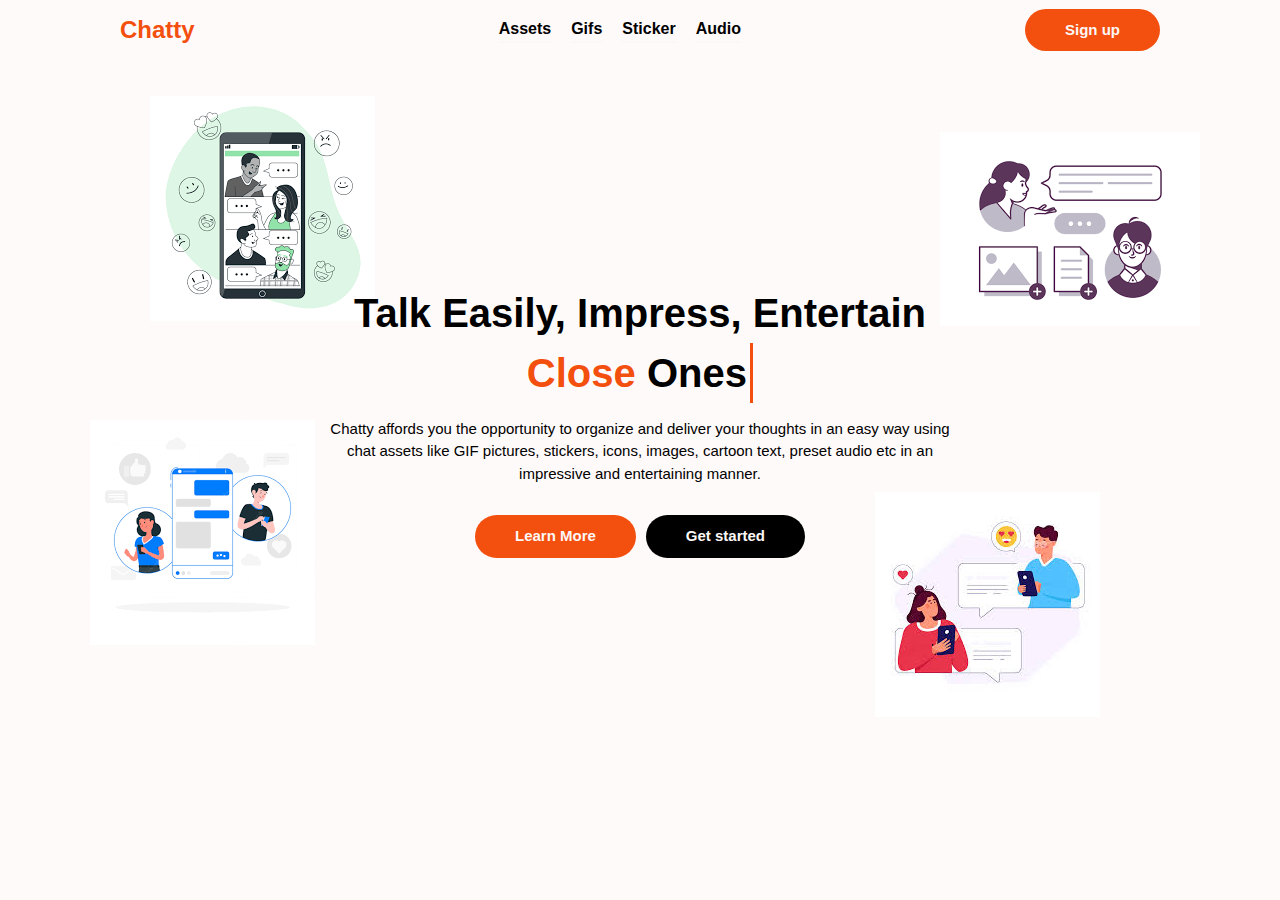
==== index.html @ e0f81bfd "Finished implementing the typing animation and text change animation" ====
<!DOCTYPE html>
<html lang="en">
<head>
    <meta charset="UTF-8">
    <meta http-equiv="X-UA-Compatible" content="IE=edge">
    <meta name="viewport" content="width=device-width, initial-scale=1.0">

    <meta name="author" content="Chatty Developers">
		 <meta name="keyword" content="A sticker hub to get your favourite stickers, gifs, reels, vidoes, audios and anything trending"/>
		 <meta name="keyword" content="Chatty, a sticker hub, chatty, biggest stickerhub, next big thing"/>
    <title>Chatty</title>
    <!-- <link rel="stylesheet" href="lib/bootstrap.css"/> -->
    <link rel="stylesheet" href="lib/msgConfig.css"/>
    <link rel="stylesheet" href="includes/styles/customStyle.css"/>
    <!-- <script src="lib/bootstrap.js"></script> -->
    <script src="lib/sweetAlert2.js"></script>
</head>
<body>
    <!-- Preloader for the loading page -->
    <!-- <div id="preloader">
      <div class="waviy">
        <span style="--i:1">C</span>
        <span style="--i:2">h</span>
        <span style="--i:3">a</span>
        <span style="--i:4">t</span>
        <span style="--i:5">t</span>
        <span style="--i:6">y</span>
        <span style="--i:7">.</span>
        <span style="--i:8">.</span>
        <span style="--i:9">.</span>
     </div>
    </div> -->
  <!-- End of Preloader -->
    <nav class="navbar">
      <div class="container">
        <div class="logo">Chatty</div>
        <ul class="nav">
          <li><a href="#">Assets</a></li>
          <li><a href="#">Gifs</a></li>
          <li><a href="#">Sticker</a></li>
          <li><a href="#">Audio</a></li>
        </ul>
          <div class="btn">Sign up</div>
      </div>      
    </nav>

    <header class="homepage">
      <div class="absolute-img">
        <img src="assets/chat illustration.png" class="drop-anim">
        <img src="assets/chat illustration2.png" class="smooth-zigzag-anim-2">
        <img src="assets/chat illustration3.png" class="smooth-zigzag-anim-3">
        <img src="assets/chat illustration4.png" class="smooth-zigzag-anim-1">
      </div>
      <div class="container">
        <div class="intro">
          <h1 id="introHeader">Talk Easily, Impress, Entertain <span class="emphasis"></span><span class="typed-text"></span> Ones</span><span class="cursor">&nbsp;</span></h1>
          <p id="introText">Chatty affords you the opportunity to organize and deliver your thoughts in an easy way using chat assets
            like GIF pictures, stickers, icons, images, cartoon text, preset audio etc in an impressive and entertaining manner.
          </p>
          <div class="btn-container">
            <div class="btn">Learn More</div>
            <div class="btn">Get started</div>
          </div>
        </div>     
      </div>
    </header>
    <script src="lib/typing.js"></script>
</body>
</html>
---- includes/styles/customStyle.css ----
/* define the styles for Chatty */
@font-face {
    font-family: Poppins;
    src: url(../../fonts/poppins.ttf);
}

@font-face {
    font-family: Roboto;
    src: url(../../fonts/roboto.ttf);
}

/* font family for bold text */
@font-face {
    font-family: Poppins;
    src: url(../../fonts/poppins_bold.ttf);
    font-weight:bold;
}


:root {
    --brand-color-orange:rgb(243, 79, 14);
    --brand-color-orange-light:rgb(248, 145, 110);
    --brand-color-white:rgb(252, 247, 247);
    --brand-color-black:rgb(0, 0, 0);
    --bg-color: rgb(255, 250, 250);
    --trans: 300ms ease-in-out;
}

* {
    /* font-family: roboto, sans-serif; */
    margin: 0;
    padding: 0;
    box-sizing: border-box;
    line-height: 1.5;
}

body {
    color: #000000;
    background: var(--bg-color);
    font-size: 16px;
    font-family: poppins, sans-serif;
}

main {
    width: 100%;
    height: 100vh;
    background: white;
}

.navbar {
    /* background: var(--brand-color-orange);
    color: var(--brand-color-white); */
    height: 60px;
}

.navbar .container {
    display: flex;
    justify-content: space-between;
    align-items: center;
    height: 100%;
}

.navbar .logo {
    font-size: x-large;
    font-weight: bold;
    transition: var(--trans);
    cursor: pointer;
    color: var(--brand-color-orange);
}

.navbar .logo:hover {
    transform: rotateX(360deg);
}

.navbar a {
    font-weight: bold;
    font-size: 16px;
    transition: var(--trans);
}

.navbar a:hover {
    color: var(--brand-color-orange);
    font-size: 17px;
}

.navbar ul {
    display: flex;
}

.navbar ul li {
    margin-left: 20px;
    transition: var(--trans);
    border-bottom: 2px solid var(--brand-color-white);
}

.navbar ul li:hover {
    border-bottom: 2px solid var(--brand-color-orange);
}

.btn-container .btn:nth-child(2) {
    margin-left: 10px;
}

.homepage {
    position: relative;
}

.homepage .absolute-img img{
    position: absolute;
    z-index: -1;
    cursor: pointer;
}

.homepage .absolute-img img:nth-child(1) {
    top: 50%;
    left: 90px;
}

.homepage .absolute-img img:nth-child(2) {
    top: 60%;
    right: 180px;
}

.homepage .absolute-img img:nth-child(3) {
    top: 5%;
    left: 150px;
}

.homepage .absolute-img img:nth-child(4) {
    top: 10%;
    right: 80px;
}

.homepage .container {
    display: flex;
    justify-content: center;
    align-items: center;
    width: 100%;
    height: 80vh;
    text-align: center;
}

.homepage .container .intro {
    max-width: 650px;
}

.homepage .container .intro h1 {
    /* display: flex; */
    /* flex-direction: row-reverse; */
    font-size: 40px;
    font-weight: bold;
    /* font-family: roboto; */
    transition: var(--trans);
    position: relative;
    animation-name: heading;
    animation-duration: 4s;
    animation-iteration-count: infinite;
    animation-timing-function: ease-in-out;
}

@keyframes heading {
    0% { transform: translateY(0px)}
    20% { transform: translateY(-10px)}
    40% { transform: translateY(-20px)}
    60% { transform: translateY(-30px)}
    80% { transform: translateY(-20px)}
    80% { transform: translateY(-10px)}
    100% { transform: translateY(0px)}
}

.homepage .container .intro h1 .emphasis {
    color: var(--brand-color-orange);
}

.homepage .container .intro h1 .cursor {
    display: inline-block;
    width: 3px;
    margin-left: 0.2rem;
    background: var(--brand-color-orange);
    animation: blink 1s infinite;
}

/* .homepage .container .intro h1 .cursor.typing {
    animation: none;
} */

/* Implement the blink effect of the cursor */

@keyframes blink {
    0% { background: var(--brand-color-orange);}
    49% { background: var(--brand-color-orange);}
    50% { background: transparent;}
    99% { background: transparent;}
    100% { background: var(--brand-color-orange);}
}

.homepage .container div.intro p {
    font-size: 15px;
    position: relative;
    transition: var(--trans);
    animation-name: content;
    animation-duration: 3s;
    animation-timing-function: ease-in-out;
    animation-fill-mode: forwards;
}

.homepage .container div.intro .btn-container {
    margin-top: 30px;
    display: flex;
    justify-content: center;
}

.homepage .container div.intro .btn-container .btn:nth-child(2) {
    background: var(--brand-color-black);
}

.homepage .container div.intro .btn-container .btn:nth-child(2):hover {
    background: var(--brand-color-orange);
}


/* utility class from the root colors */
/* cs-> custom */
.bg-cs-orange{
    background:var(--brand-color-orange);
}

.bg-cs-orange-light{
    background:var(--brand-color-orange-light);
}
.bg-cs-white{
    background:var(--brand-color-white);
}

.text-cs-orange{
    color:var(--brand-color-orange);
}
.text-orange{
    color:var(--brand-color-orange);
}
.text-cs-white{
    color:var(--brand-color-white);
}


/* hero logo styling */

.hero-logo-1{
    transform: scale(0.9);
}


/* custom styles for the navbar */
.fixed-navbar{
    position: fixed;
}


/* dropdown items styling */

.dropdown-item:hover{
    background:var(--brand-color-orange);
    color:white;
}

/* get started button styling */
.get-started{
    transition:.4s;
}
.get-started:hover{
    background:var(--brand-color-orange);
    color:var(--brand-color-white);
}

.btn {
    padding: 10px 40px;
    list-style: none;
    cursor: pointer;
    border-radius: 40px;
    font-size: 15px;
    font-weight: 600;
    background: var(--brand-color-orange);
    color: var(--brand-color-white);
    transition: var(--trans);
}

.btn:hover {
    background: var(--brand-color-black);
}

img {
    max-width: 100%;
}

h1, h2 {
    margin-bottom: 15px;
}

.container {
    max-width: 1100px;
    margin: 0 auto;
    padding: 0 30px;
}

a {
    text-decoration: none;
    color: inherit;
}

li {
    list-style: none;
}

/* Editable */
.waviy {
    position: relative;
    -webkit-box-reflect: below -20px linear-gradient(transparent, rgba(0, 0, 0, 0.2)); 
}
  
.waviy span {
    position: relative;
    display: inline-block;
    font-size: 40px;
    /* text-transform: uppercase; */
    animation: waviy 1s infinite;
    animation-delay: calc(.1s * var(--i));
    font-weight: bold;
}
  
  @keyframes waviy {
    0%, 40%, 100% {
      transform: translateY(0); }
    20% {
      transform: translateY(-20px); } }
  
  #preloader {
    position: fixed;
    width: 100%;
    height: 100%;
    z-index: 99999;
    left: 0;
    display: flex;
    align-items: center;
    justify-content: center;
    top: 0;
    background-color: #fff; 
  }
  .waviy span{
      color: rgb(242 16 102);
      color: rgb(243, 79, 14);
  }
  
  /* Styles to customise nav bar*/
  ::-webkit-scrollbar {
      width: 8px;
      border-radius: 10px;
  }
  ::-webkit-scrollbar-track {
      background:none !important;
  }
  ::-webkit-scrollbar-thumb {
      background: #fd4520;
      border-radius: 10px;
  }
  
  ::-webkit-scrollbar-thumb:hover {
      background: rgb(50, 80, 255);
  }
  
  ::-webkit-scrollbar-thumb:hover {
      background:rgba(255, 51, 51, 0.925)
  }
  
  a {
      text-decoration: none;
      font-size: 20px;
  }

  /* Preset Animations for motion in the page */

  /* This module allows you to integrate animations by just adding an helper class to the html element */
  /* The required classes are listed below */
  /* .drop-anim, .smooth-zigzag-anim-1, .smooth-zigzag-anim-2, .smooth-zigzag-anim-3 .pulse-anim */

  .drop-anim {
     animation: drop 8.5s infinite;
  }

@keyframes drop {
  0%,
  20%,
  50%,
  80%,
  100% { transform: translateY(0); }
  40%  { transform: translateY(-30px); }
  60%  { transform: translateY(-15px); }
}

.smooth-zigzag-anim-1 {
    animation: smooth-zigzag-1 8s linear infinite;
}

@keyframes smooth-zigzag-1 {
  0%,
  100% { transform: translate(0); }
  25%  { transform: translate(10px, 10px); }
  50%  { transform: translate( 5px,  5px); }
  75%  { transform: translate(10px, -5px); }
}

.smooth-zigzag-anim-2 {
    animation: smooth-zigzag-2 9s linear infinite;
}

@keyframes smooth-zigzag-2 {
  0%,
  100% { transform: translate(0); }
  25%  { transform: translate(-10px, -10px); }
  50%  { transform: translate( -5px,  -5px); }
  75%  { transform: translate(-10px,   5px); }
}

.smooth-zigzag-anim-3 {
    animation: smooth-zigzag-3 7s linear infinite;
}

@keyframes smooth-zigzag-3 {
  0%,
  100% { transform: translate(0); }
  25%  { transform: translate( -7px,  -7px); }
  50%  { transform: translate(-14px, -14px); }
  75%  { transform: translate( -7px,  -7px); }
}

.pulse-anim {
    animation: pulse 3s linear infinite;
}

@keyframes pulse {
  0%,
  70%  { box-shadow: 0 0 0 0 hsla(0, 0%, 100%, 1); }
  100% { box-shadow: 0 0 0 15px transparent; }
}
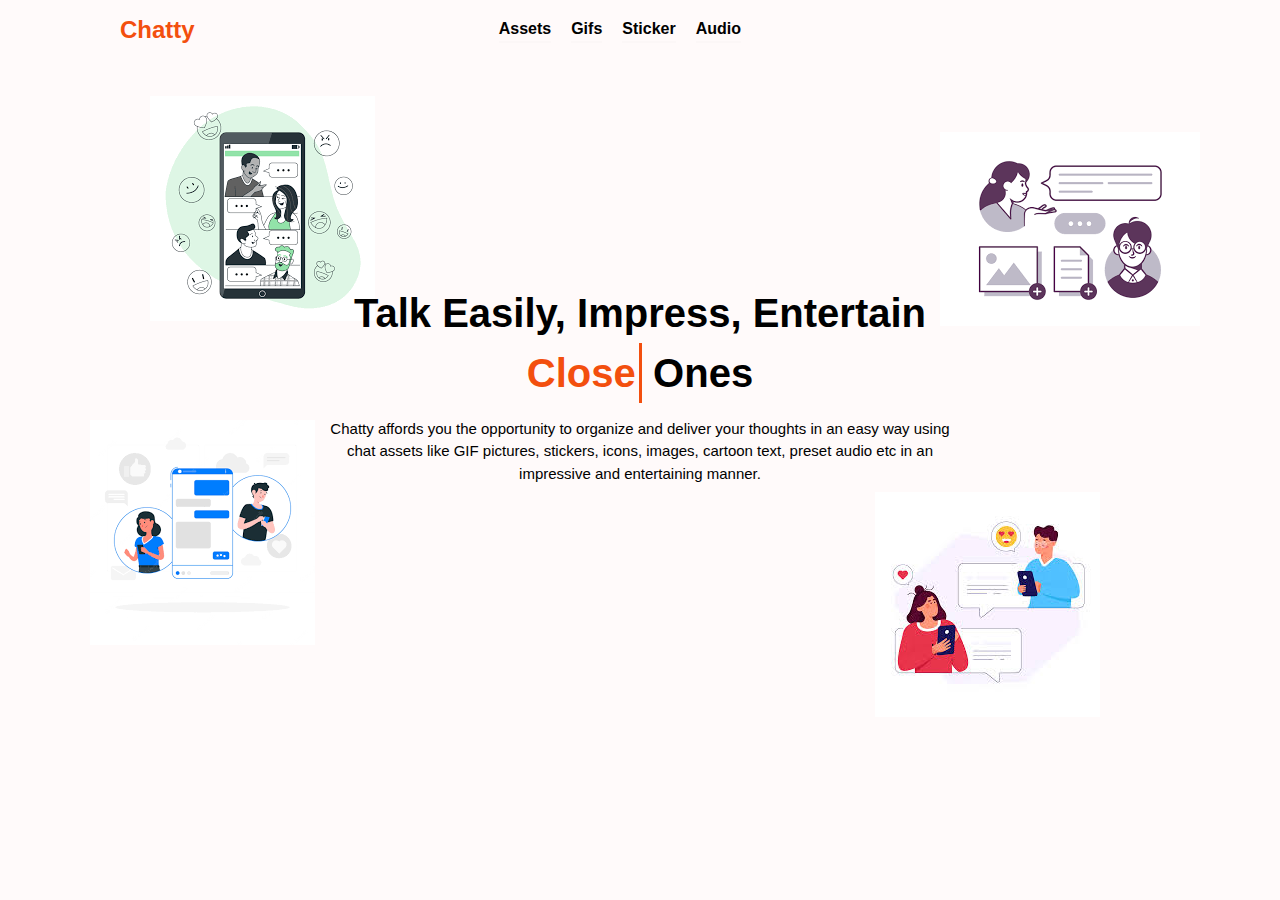
==== commit 0c7aa41c: "Implemented the typing animation" ====
--- a/index.html
+++ b/index.html
@@ -53,7 +53,7 @@
       </div>
       <div class="container">
         <div class="intro">
-          <h1 id="introHeader">Talk Easily, Impress, Entertain <span class="emphasis"></span><span class="typed-text"></span> Ones</span><span class="cursor">&nbsp;</span></h1>
+          <h1 id="introHeader">Talk Easily, Impress, Entertain <span class="emphasis"></span></span><span class="cursor">&nbsp;</span> Ones</h1>
           <p id="introText">Chatty affords you the opportunity to organize and deliver your thoughts in an easy way using chat assets
             like GIF pictures, stickers, icons, images, cartoon text, preset audio etc in an impressive and entertaining manner.
           </p>
--- a/includes/styles/customStyle.css
+++ b/includes/styles/customStyle.css
@@ -146,11 +146,8 @@
 }
 
 .homepage .container .intro h1 {
-    /* display: flex; */
-    /* flex-direction: row-reverse; */
     font-size: 40px;
     font-weight: bold;
-    /* font-family: roboto; */
     transition: var(--trans);
     position: relative;
     animation-name: heading;
@@ -203,6 +200,11 @@
     animation-duration: 3s;
     animation-timing-function: ease-in-out;
     animation-fill-mode: forwards;
+}
+
+@keyframes content {
+    0% {left : -1000px}
+    100% {left : 0px}
 }
 
 .homepage .container div.intro .btn-container {
@@ -283,6 +285,16 @@
     background: var(--brand-color-orange);
     color: var(--brand-color-white);
     transition: var(--trans);
+    opacity: 0;
+    animation-name: btn;
+    animation-duration: 3s;
+    animation-delay: 5s;
+    animation-fill-mode: forwards;
+}
+
+@keyframes btn {
+    0% { opacity: 0}
+    100% { opacity: 1}
 }
 
 .btn:hover {
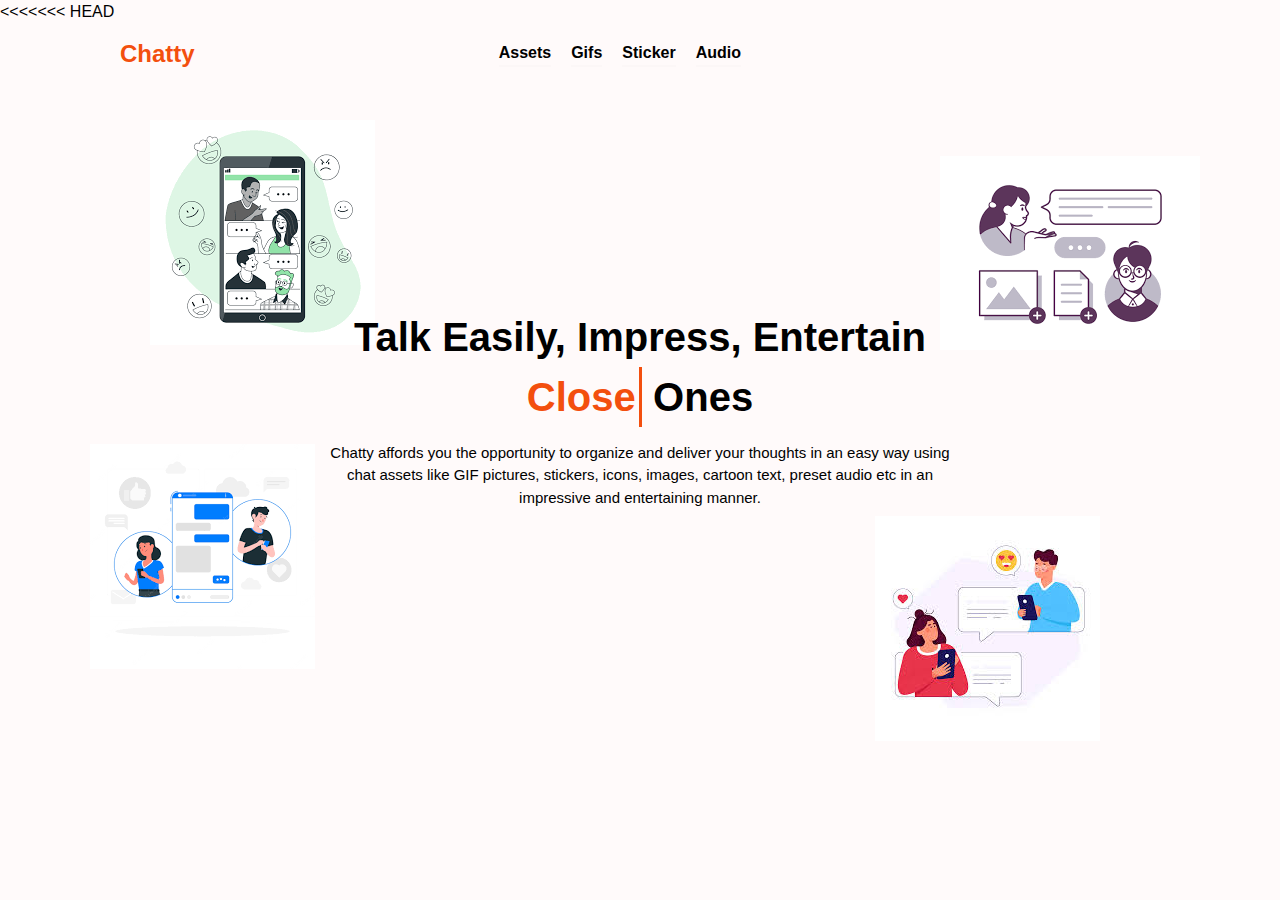
==== commit b368d6ce: "Implemented the typing animation" ====
--- a/index.html
+++ b/index.html
@@ -16,6 +16,7 @@
     <script src="lib/sweetAlert2.js"></script>
 </head>
 <body>
+<<<<<<< HEAD
     <!-- Preloader for the loading page -->
     <!-- <div id="preloader">
       <div class="waviy">
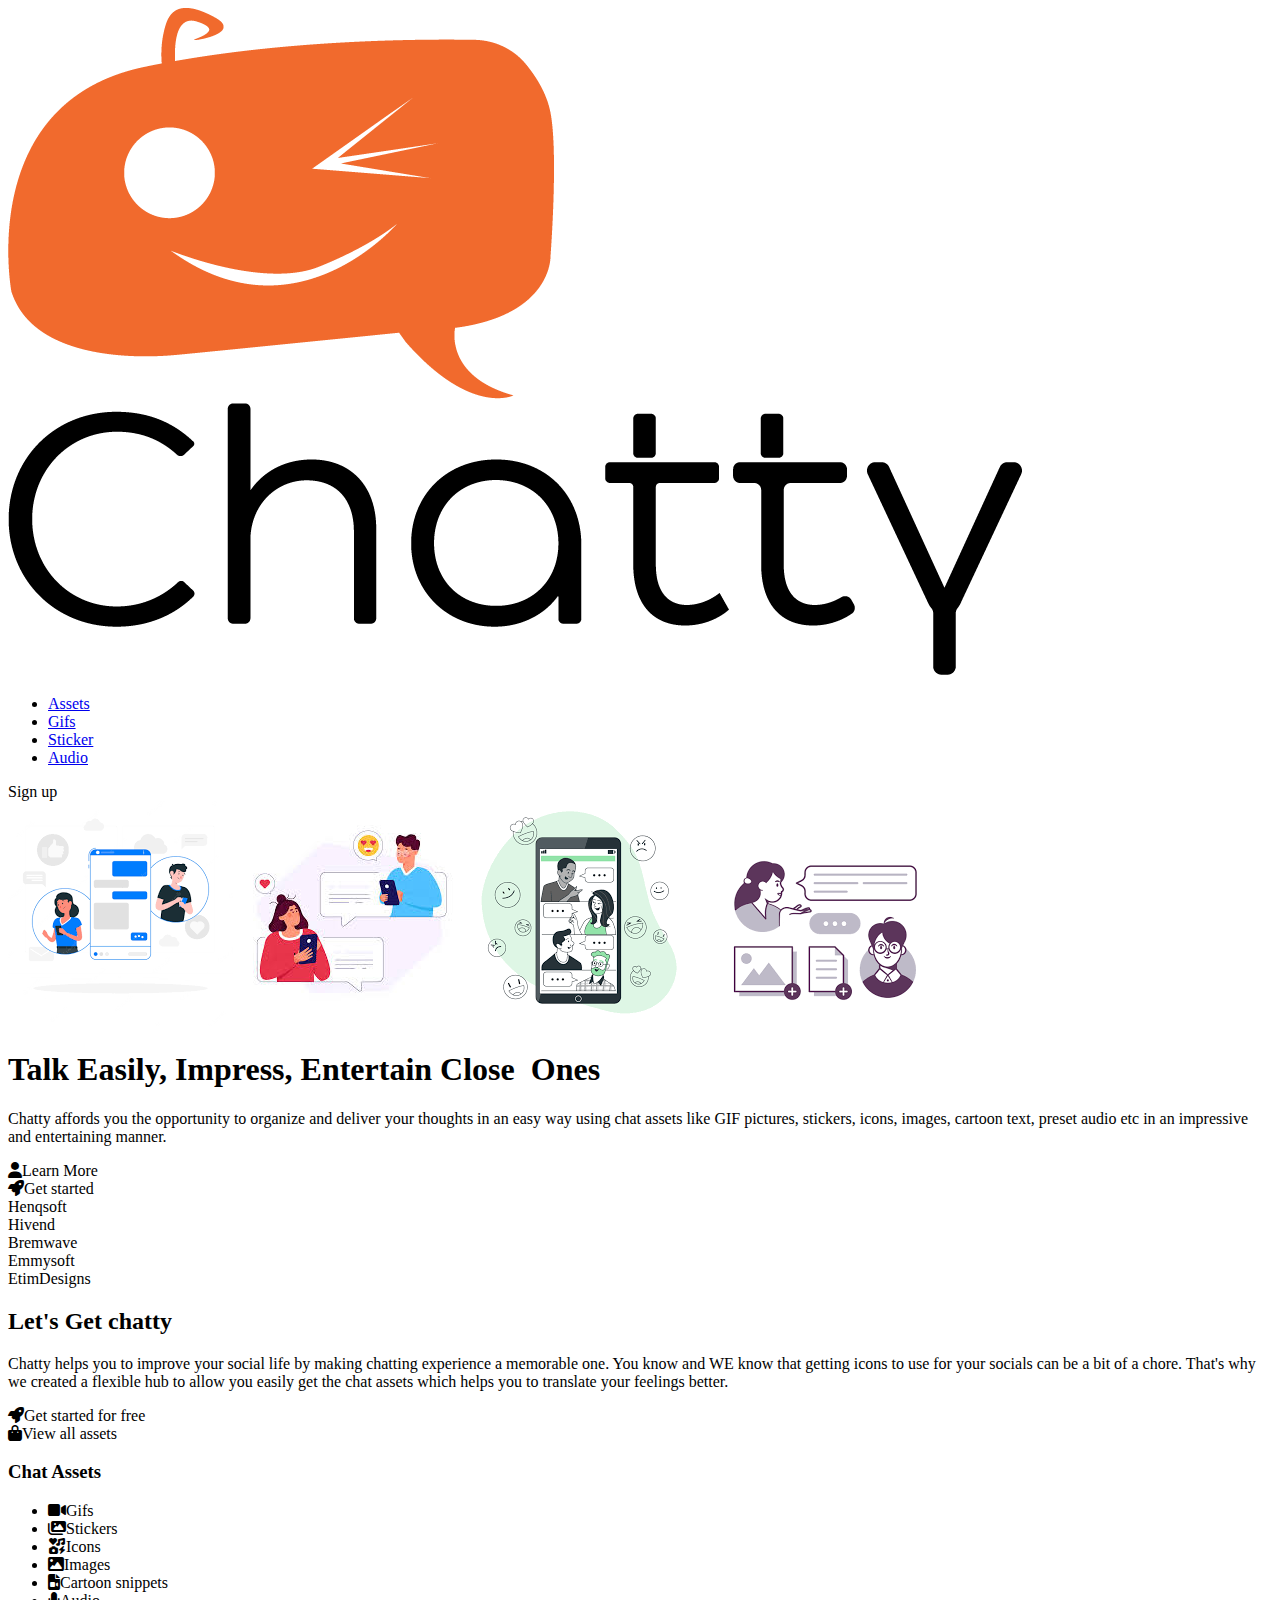
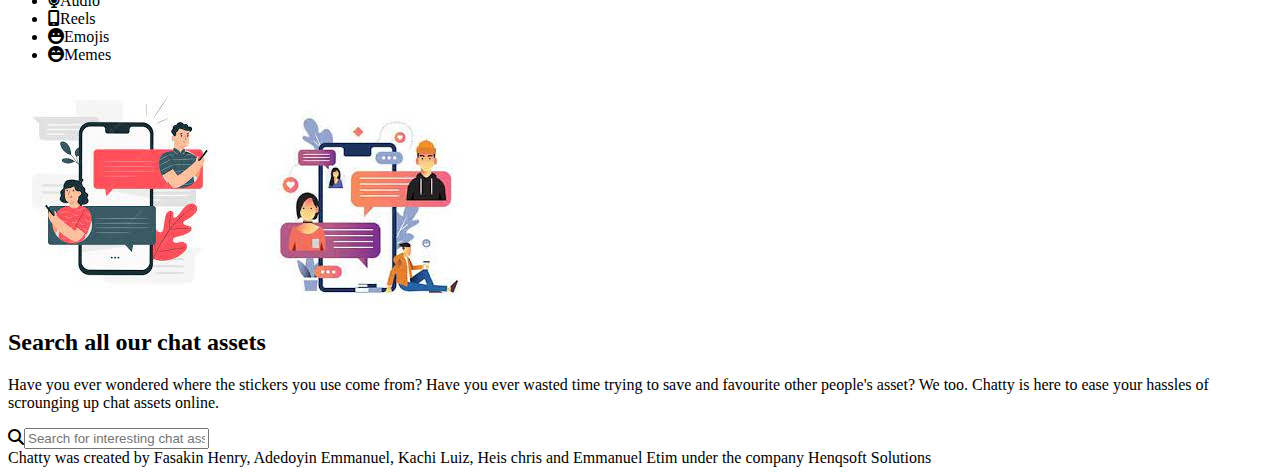
==== commit 4f3a2c6d: "rubbish" ====
--- a/index.html
+++ b/index.html
@@ -9,6 +9,9 @@
 		 <meta name="keyword" content="A sticker hub to get your favourite stickers, gifs, reels, vidoes, audios and anything trending"/>
 		 <meta name="keyword" content="Chatty, a sticker hub, chatty, biggest stickerhub, next big thing"/>
     <title>Chatty</title>
+    <link href="./includes/font awesome/css/fontawesome.css" rel="stylesheet">
+    <link href="./includes/font awesome/css/brands.css" rel="stylesheet">
+    <link href="./includes/font awesome/css/solid.css" rel="stylesheet">
     <!-- <link rel="stylesheet" href="lib/bootstrap.css"/> -->
     <link rel="stylesheet" href="lib/msgConfig.css"/>
     <link rel="stylesheet" href="includes/styles/customStyle.css"/>
@@ -16,7 +19,6 @@
     <script src="lib/sweetAlert2.js"></script>
 </head>
 <body>
-<<<<<<< HEAD
     <!-- Preloader for the loading page -->
     <!-- <div id="preloader">
       <div class="waviy">
@@ -34,7 +36,7 @@
   <!-- End of Preloader -->
     <nav class="navbar">
       <div class="container">
-        <div class="logo">Chatty</div>
+        <div class="logo"><img src="assets/Asset 1.png" class="logoImg"><img src="assets/Asset 2.png" class="logoTxt"></div>
         <ul class="nav">
           <li><a href="#">Assets</a></li>
           <li><a href="#">Gifs</a></li>
@@ -59,12 +61,63 @@
             like GIF pictures, stickers, icons, images, cartoon text, preset audio etc in an impressive and entertaining manner.
           </p>
           <div class="btn-container">
-            <div class="btn">Learn More</div>
-            <div class="btn">Get started</div>
+            <div class="btn"><i class="fa-solid fa-user"></i>Learn More</div>
+            <div class="btn"><i class="fa-solid fa-rocket"></i>Get started</div>
           </div>
         </div>     
       </div>
     </header>
+
+    <section class="sponsor">
+      <div class="container">
+        <div>Henqsoft</div>
+        <div>Hivend</div>
+        <div>Bremwave</div>
+        <div>Emmysoft</div>
+        <div>EtimDesigns</div>
+      </div>
+    </section>
+
+    <section class="resources">
+      <div class="container">
+        <div class="left">
+          <h2>Let's Get chatty</h2>
+          <p>Chatty helps you to improve your social life by making chatting experience a memorable one. You know and WE know that getting icons to use for your socials can be a bit of a chore. That's why we created a flexible hub to allow you easily get the chat assets which helps you to translate your feelings better.</p>
+          <div class="btn-container">
+            <div class="btn"><i class="fa-solid fa-rocket"></i>Get started for free</div>
+            <div class="btn"><i class="fa-solid fa-bag-shopping"></i>View all assets</div>
+          </div>
+          <div class="asset-list">
+            <h3>Chat Assets</h3>
+            <ul>
+              <li><i class="fa-solid fa-video"></i>Gifs</li>
+              <li><i class="fa-solid fa-images"></i>Stickers</li>
+              <li><i class="fa-solid fa-icons"></i>Icons</li>
+              <li><i class="fa-solid fa-image"></i>Images</li>
+              <li><i class="fa-solid fa-file-video"></i>Cartoon snippets</li>
+              <li><i class="fa-solid fa-microphone"></i>Audio</li>
+              <li><i class="fa-solid fa-mobile-screen"></i>Reels</li>
+              <li><i class="fa-solid fa-face-laugh"></i>Emojis</li>
+              <li><i class="fa-solid fa-face-laugh-beam"></i>Memes</li>
+            </ul>
+          </div>
+        </div>
+        <div class="right">
+          <img src="assets/chat illustration8.png" alt="chatty">
+          <img src="assets/chat illustration9.png" alt="chatty">
+        </div>
+      </div>
+    </section>
+
+    <section class="search-home">
+      <div class="container">
+        <h2>Search all our chat assets</h2>
+        <p>Have you ever wondered where the stickers you use come from? Have you ever wasted time trying to save and favourite other people's asset? We too. Chatty is here to ease your hassles of scrounging up chat assets online.</p>
+        <div class="searchbar"><i class="fa-solid fa-search"></i><input type="text" name="homeSearch" id="homeSearch" placeholder="Search for interesting chat assets"></div>
+      </div>
+    </section>
+
+    <footer><div class="container">Chatty was created by Fasakin Henry, Adedoyin Emmanuel, Kachi Luiz, Heis chris and Emmanuel Etim under the company Henqsoft Solutions</div></footer>
     <script src="lib/typing.js"></script>
 </body>
 </html>--- a/includes/font awesome/css/brands.css
+++ b/includes/font awesome/css/brands.css
@@ -0,0 +1,1516 @@
+/*!
+ * Font Awesome Free 6.2.1 by @fontawesome - https://fontawesome.com
+ * License - https://fontawesome.com/license/free (Icons: CC BY 4.0, Fonts: SIL OFL 1.1, Code: MIT License)
+ * Copyright 2022 Fonticons, Inc.
+ */
+:root, :host {
+  --fa-style-family-brands: 'Font Awesome 6 Brands';
+  --fa-font-brands: normal 400 1em/1 'Font Awesome 6 Brands'; }
+
+@font-face {
+  font-family: 'Font Awesome 6 Brands';
+  font-style: normal;
+  font-weight: 400;
+  font-display: block;
+  src: url("../webfonts/fa-brands-400.woff2") format("woff2"), url("../webfonts/fa-brands-400.ttf") format("truetype"); }
+
+.fab,
+.fa-brands {
+  font-weight: 400; }
+
+.fa-monero:before {
+  content: "\f3d0"; }
+
+.fa-hooli:before {
+  content: "\f427"; }
+
+.fa-yelp:before {
+  content: "\f1e9"; }
+
+.fa-cc-visa:before {
+  content: "\f1f0"; }
+
+.fa-lastfm:before {
+  content: "\f202"; }
+
+.fa-shopware:before {
+  content: "\f5b5"; }
+
+.fa-creative-commons-nc:before {
+  content: "\f4e8"; }
+
+.fa-aws:before {
+  content: "\f375"; }
+
+.fa-redhat:before {
+  content: "\f7bc"; }
+
+.fa-yoast:before {
+  content: "\f2b1"; }
+
+.fa-cloudflare:before {
+  content: "\e07d"; }
+
+.fa-ups:before {
+  content: "\f7e0"; }
+
+.fa-wpexplorer:before {
+  content: "\f2de"; }
+
+.fa-dyalog:before {
+  content: "\f399"; }
+
+.fa-bity:before {
+  content: "\f37a"; }
+
+.fa-stackpath:before {
+  content: "\f842"; }
+
+.fa-buysellads:before {
+  content: "\f20d"; }
+
+.fa-first-order:before {
+  content: "\f2b0"; }
+
+.fa-modx:before {
+  content: "\f285"; }
+
+.fa-guilded:before {
+  content: "\e07e"; }
+
+.fa-vnv:before {
+  content: "\f40b"; }
+
+.fa-square-js:before {
+  content: "\f3b9"; }
+
+.fa-js-square:before {
+  content: "\f3b9"; }
+
+.fa-microsoft:before {
+  content: "\f3ca"; }
+
+.fa-qq:before {
+  content: "\f1d6"; }
+
+.fa-orcid:before {
+  content: "\f8d2"; }
+
+.fa-java:before {
+  content: "\f4e4"; }
+
+.fa-invision:before {
+  content: "\f7b0"; }
+
+.fa-creative-commons-pd-alt:before {
+  content: "\f4ed"; }
+
+.fa-centercode:before {
+  content: "\f380"; }
+
+.fa-glide-g:before {
+  content: "\f2a6"; }
+
+.fa-drupal:before {
+  content: "\f1a9"; }
+
+.fa-hire-a-helper:before {
+  content: "\f3b0"; }
+
+.fa-creative-commons-by:before {
+  content: "\f4e7"; }
+
+.fa-unity:before {
+  content: "\e049"; }
+
+.fa-whmcs:before {
+  content: "\f40d"; }
+
+.fa-rocketchat:before {
+  content: "\f3e8"; }
+
+.fa-vk:before {
+  content: "\f189"; }
+
+.fa-untappd:before {
+  content: "\f405"; }
+
+.fa-mailchimp:before {
+  content: "\f59e"; }
+
+.fa-css3-alt:before {
+  content: "\f38b"; }
+
+.fa-square-reddit:before {
+  content: "\f1a2"; }
+
+.fa-reddit-square:before {
+  content: "\f1a2"; }
+
+.fa-vimeo-v:before {
+  content: "\f27d"; }
+
+.fa-contao:before {
+  content: "\f26d"; }
+
+.fa-square-font-awesome:before {
+  content: "\e5ad"; }
+
+.fa-deskpro:before {
+  content: "\f38f"; }
+
+.fa-sistrix:before {
+  content: "\f3ee"; }
+
+.fa-square-instagram:before {
+  content: "\e055"; }
+
+.fa-instagram-square:before {
+  content: "\e055"; }
+
+.fa-battle-net:before {
+  content: "\f835"; }
+
+.fa-the-red-yeti:before {
+  content: "\f69d"; }
+
+.fa-square-hacker-news:before {
+  content: "\f3af"; }
+
+.fa-hacker-news-square:before {
+  content: "\f3af"; }
+
+.fa-edge:before {
+  content: "\f282"; }
+
+.fa-napster:before {
+  content: "\f3d2"; }
+
+.fa-square-snapchat:before {
+  content: "\f2ad"; }
+
+.fa-snapchat-square:before {
+  content: "\f2ad"; }
+
+.fa-google-plus-g:before {
+  content: "\f0d5"; }
+
+.fa-artstation:before {
+  content: "\f77a"; }
+
+.fa-markdown:before {
+  content: "\f60f"; }
+
+.fa-sourcetree:before {
+  content: "\f7d3"; }
+
+.fa-google-plus:before {
+  content: "\f2b3"; }
+
+.fa-diaspora:before {
+  content: "\f791"; }
+
+.fa-foursquare:before {
+  content: "\f180"; }
+
+.fa-stack-overflow:before {
+  content: "\f16c"; }
+
+.fa-github-alt:before {
+  content: "\f113"; }
+
+.fa-phoenix-squadron:before {
+  content: "\f511"; }
+
+.fa-pagelines:before {
+  content: "\f18c"; }
+
+.fa-algolia:before {
+  content: "\f36c"; }
+
+.fa-red-river:before {
+  content: "\f3e3"; }
+
+.fa-creative-commons-sa:before {
+  content: "\f4ef"; }
+
+.fa-safari:before {
+  content: "\f267"; }
+
+.fa-google:before {
+  content: "\f1a0"; }
+
+.fa-square-font-awesome-stroke:before {
+  content: "\f35c"; }
+
+.fa-font-awesome-alt:before {
+  content: "\f35c"; }
+
+.fa-atlassian:before {
+  content: "\f77b"; }
+
+.fa-linkedin-in:before {
+  content: "\f0e1"; }
+
+.fa-digital-ocean:before {
+  content: "\f391"; }
+
+.fa-nimblr:before {
+  content: "\f5a8"; }
+
+.fa-chromecast:before {
+  content: "\f838"; }
+
+.fa-evernote:before {
+  content: "\f839"; }
+
+.fa-hacker-news:before {
+  content: "\f1d4"; }
+
+.fa-creative-commons-sampling:before {
+  content: "\f4f0"; }
+
+.fa-adversal:before {
+  content: "\f36a"; }
+
+.fa-creative-commons:before {
+  content: "\f25e"; }
+
+.fa-watchman-monitoring:before {
+  content: "\e087"; }
+
+.fa-fonticons:before {
+  content: "\f280"; }
+
+.fa-weixin:before {
+  content: "\f1d7"; }
+
+.fa-shirtsinbulk:before {
+  content: "\f214"; }
+
+.fa-codepen:before {
+  content: "\f1cb"; }
+
+.fa-git-alt:before {
+  content: "\f841"; }
+
+.fa-lyft:before {
+  content: "\f3c3"; }
+
+.fa-rev:before {
+  content: "\f5b2"; }
+
+.fa-windows:before {
+  content: "\f17a"; }
+
+.fa-wizards-of-the-coast:before {
+  content: "\f730"; }
+
+.fa-square-viadeo:before {
+  content: "\f2aa"; }
+
+.fa-viadeo-square:before {
+  content: "\f2aa"; }
+
+.fa-meetup:before {
+  content: "\f2e0"; }
+
+.fa-centos:before {
+  content: "\f789"; }
+
+.fa-adn:before {
+  content: "\f170"; }
+
+.fa-cloudsmith:before {
+  content: "\f384"; }
+
+.fa-pied-piper-alt:before {
+  content: "\f1a8"; }
+
+.fa-square-dribbble:before {
+  content: "\f397"; }
+
+.fa-dribbble-square:before {
+  content: "\f397"; }
+
+.fa-codiepie:before {
+  content: "\f284"; }
+
+.fa-node:before {
+  content: "\f419"; }
+
+.fa-mix:before {
+  content: "\f3cb"; }
+
+.fa-steam:before {
+  content: "\f1b6"; }
+
+.fa-cc-apple-pay:before {
+  content: "\f416"; }
+
+.fa-scribd:before {
+  content: "\f28a"; }
+
+.fa-openid:before {
+  content: "\f19b"; }
+
+.fa-instalod:before {
+  content: "\e081"; }
+
+.fa-expeditedssl:before {
+  content: "\f23e"; }
+
+.fa-sellcast:before {
+  content: "\f2da"; }
+
+.fa-square-twitter:before {
+  content: "\f081"; }
+
+.fa-twitter-square:before {
+  content: "\f081"; }
+
+.fa-r-project:before {
+  content: "\f4f7"; }
+
+.fa-delicious:before {
+  content: "\f1a5"; }
+
+.fa-freebsd:before {
+  content: "\f3a4"; }
+
+.fa-vuejs:before {
+  content: "\f41f"; }
+
+.fa-accusoft:before {
+  content: "\f369"; }
+
+.fa-ioxhost:before {
+  content: "\f208"; }
+
+.fa-fonticons-fi:before {
+  content: "\f3a2"; }
+
+.fa-app-store:before {
+  content: "\f36f"; }
+
+.fa-cc-mastercard:before {
+  content: "\f1f1"; }
+
+.fa-itunes-note:before {
+  content: "\f3b5"; }
+
+.fa-golang:before {
+  content: "\e40f"; }
+
+.fa-kickstarter:before {
+  content: "\f3bb"; }
+
+.fa-grav:before {
+  content: "\f2d6"; }
+
+.fa-weibo:before {
+  content: "\f18a"; }
+
+.fa-uncharted:before {
+  content: "\e084"; }
+
+.fa-firstdraft:before {
+  content: "\f3a1"; }
+
+.fa-square-youtube:before {
+  content: "\f431"; }
+
+.fa-youtube-square:before {
+  content: "\f431"; }
+
+.fa-wikipedia-w:before {
+  content: "\f266"; }
+
+.fa-wpressr:before {
+  content: "\f3e4"; }
+
+.fa-rendact:before {
+  content: "\f3e4"; }
+
+.fa-angellist:before {
+  content: "\f209"; }
+
+.fa-galactic-republic:before {
+  content: "\f50c"; }
+
+.fa-nfc-directional:before {
+  content: "\e530"; }
+
+.fa-skype:before {
+  content: "\f17e"; }
+
+.fa-joget:before {
+  content: "\f3b7"; }
+
+.fa-fedora:before {
+  content: "\f798"; }
+
+.fa-stripe-s:before {
+  content: "\f42a"; }
+
+.fa-meta:before {
+  content: "\e49b"; }
+
+.fa-laravel:before {
+  content: "\f3bd"; }
+
+.fa-hotjar:before {
+  content: "\f3b1"; }
+
+.fa-bluetooth-b:before {
+  content: "\f294"; }
+
+.fa-sticker-mule:before {
+  content: "\f3f7"; }
+
+.fa-creative-commons-zero:before {
+  content: "\f4f3"; }
+
+.fa-hips:before {
+  content: "\f452"; }
+
+.fa-behance:before {
+  content: "\f1b4"; }
+
+.fa-reddit:before {
+  content: "\f1a1"; }
+
+.fa-discord:before {
+  content: "\f392"; }
+
+.fa-chrome:before {
+  content: "\f268"; }
+
+.fa-app-store-ios:before {
+  content: "\f370"; }
+
+.fa-cc-discover:before {
+  content: "\f1f2"; }
+
+.fa-wpbeginner:before {
+  content: "\f297"; }
+
+.fa-confluence:before {
+  content: "\f78d"; }
+
+.fa-mdb:before {
+  content: "\f8ca"; }
+
+.fa-dochub:before {
+  content: "\f394"; }
+
+.fa-accessible-icon:before {
+  content: "\f368"; }
+
+.fa-ebay:before {
+  content: "\f4f4"; }
+
+.fa-amazon:before {
+  content: "\f270"; }
+
+.fa-unsplash:before {
+  content: "\e07c"; }
+
+.fa-yarn:before {
+  content: "\f7e3"; }
+
+.fa-square-steam:before {
+  content: "\f1b7"; }
+
+.fa-steam-square:before {
+  content: "\f1b7"; }
+
+.fa-500px:before {
+  content: "\f26e"; }
+
+.fa-square-vimeo:before {
+  content: "\f194"; }
+
+.fa-vimeo-square:before {
+  content: "\f194"; }
+
+.fa-asymmetrik:before {
+  content: "\f372"; }
+
+.fa-font-awesome:before {
+  content: "\f2b4"; }
+
+.fa-font-awesome-flag:before {
+  content: "\f2b4"; }
+
+.fa-font-awesome-logo-full:before {
+  content: "\f2b4"; }
+
+.fa-gratipay:before {
+  content: "\f184"; }
+
+.fa-apple:before {
+  content: "\f179"; }
+
+.fa-hive:before {
+  content: "\e07f"; }
+
+.fa-gitkraken:before {
+  content: "\f3a6"; }
+
+.fa-keybase:before {
+  content: "\f4f5"; }
+
+.fa-apple-pay:before {
+  content: "\f415"; }
+
+.fa-padlet:before {
+  content: "\e4a0"; }
+
+.fa-amazon-pay:before {
+  content: "\f42c"; }
+
+.fa-square-github:before {
+  content: "\f092"; }
+
+.fa-github-square:before {
+  content: "\f092"; }
+
+.fa-stumbleupon:before {
+  content: "\f1a4"; }
+
+.fa-fedex:before {
+  content: "\f797"; }
+
+.fa-phoenix-framework:before {
+  content: "\f3dc"; }
+
+.fa-shopify:before {
+  content: "\e057"; }
+
+.fa-neos:before {
+  content: "\f612"; }
+
+.fa-hackerrank:before {
+  content: "\f5f7"; }
+
+.fa-researchgate:before {
+  content: "\f4f8"; }
+
+.fa-swift:before {
+  content: "\f8e1"; }
+
+.fa-angular:before {
+  content: "\f420"; }
+
+.fa-speakap:before {
+  content: "\f3f3"; }
+
+.fa-angrycreative:before {
+  content: "\f36e"; }
+
+.fa-y-combinator:before {
+  content: "\f23b"; }
+
+.fa-empire:before {
+  content: "\f1d1"; }
+
+.fa-envira:before {
+  content: "\f299"; }
+
+.fa-square-gitlab:before {
+  content: "\e5ae"; }
+
+.fa-gitlab-square:before {
+  content: "\e5ae"; }
+
+.fa-studiovinari:before {
+  content: "\f3f8"; }
+
+.fa-pied-piper:before {
+  content: "\f2ae"; }
+
+.fa-wordpress:before {
+  content: "\f19a"; }
+
+.fa-product-hunt:before {
+  content: "\f288"; }
+
+.fa-firefox:before {
+  content: "\f269"; }
+
+.fa-linode:before {
+  content: "\f2b8"; }
+
+.fa-goodreads:before {
+  content: "\f3a8"; }
+
+.fa-square-odnoklassniki:before {
+  content: "\f264"; }
+
+.fa-odnoklassniki-square:before {
+  content: "\f264"; }
+
+.fa-jsfiddle:before {
+  content: "\f1cc"; }
+
+.fa-sith:before {
+  content: "\f512"; }
+
+.fa-themeisle:before {
+  content: "\f2b2"; }
+
+.fa-page4:before {
+  content: "\f3d7"; }
+
+.fa-hashnode:before {
+  content: "\e499"; }
+
+.fa-react:before {
+  content: "\f41b"; }
+
+.fa-cc-paypal:before {
+  content: "\f1f4"; }
+
+.fa-squarespace:before {
+  content: "\f5be"; }
+
+.fa-cc-stripe:before {
+  content: "\f1f5"; }
+
+.fa-creative-commons-share:before {
+  content: "\f4f2"; }
+
+.fa-bitcoin:before {
+  content: "\f379"; }
+
+.fa-keycdn:before {
+  content: "\f3ba"; }
+
+.fa-opera:before {
+  content: "\f26a"; }
+
+.fa-itch-io:before {
+  content: "\f83a"; }
+
+.fa-umbraco:before {
+  content: "\f8e8"; }
+
+.fa-galactic-senate:before {
+  content: "\f50d"; }
+
+.fa-ubuntu:before {
+  content: "\f7df"; }
+
+.fa-draft2digital:before {
+  content: "\f396"; }
+
+.fa-stripe:before {
+  content: "\f429"; }
+
+.fa-houzz:before {
+  content: "\f27c"; }
+
+.fa-gg:before {
+  content: "\f260"; }
+
+.fa-dhl:before {
+  content: "\f790"; }
+
+.fa-square-pinterest:before {
+  content: "\f0d3"; }
+
+.fa-pinterest-square:before {
+  content: "\f0d3"; }
+
+.fa-xing:before {
+  content: "\f168"; }
+
+.fa-blackberry:before {
+  content: "\f37b"; }
+
+.fa-creative-commons-pd:before {
+  content: "\f4ec"; }
+
+.fa-playstation:before {
+  content: "\f3df"; }
+
+.fa-quinscape:before {
+  content: "\f459"; }
+
+.fa-less:before {
+  content: "\f41d"; }
+
+.fa-blogger-b:before {
+  content: "\f37d"; }
+
+.fa-opencart:before {
+  content: "\f23d"; }
+
+.fa-vine:before {
+  content: "\f1ca"; }
+
+.fa-paypal:before {
+  content: "\f1ed"; }
+
+.fa-gitlab:before {
+  content: "\f296"; }
+
+.fa-typo3:before {
+  content: "\f42b"; }
+
+.fa-reddit-alien:before {
+  content: "\f281"; }
+
+.fa-yahoo:before {
+  content: "\f19e"; }
+
+.fa-dailymotion:before {
+  content: "\e052"; }
+
+.fa-affiliatetheme:before {
+  content: "\f36b"; }
+
+.fa-pied-piper-pp:before {
+  content: "\f1a7"; }
+
+.fa-bootstrap:before {
+  content: "\f836"; }
+
+.fa-odnoklassniki:before {
+  content: "\f263"; }
+
+.fa-nfc-symbol:before {
+  content: "\e531"; }
+
+.fa-ethereum:before {
+  content: "\f42e"; }
+
+.fa-speaker-deck:before {
+  content: "\f83c"; }
+
+.fa-creative-commons-nc-eu:before {
+  content: "\f4e9"; }
+
+.fa-patreon:before {
+  content: "\f3d9"; }
+
+.fa-avianex:before {
+  content: "\f374"; }
+
+.fa-ello:before {
+  content: "\f5f1"; }
+
+.fa-gofore:before {
+  content: "\f3a7"; }
+
+.fa-bimobject:before {
+  content: "\f378"; }
+
+.fa-facebook-f:before {
+  content: "\f39e"; }
+
+.fa-square-google-plus:before {
+  content: "\f0d4"; }
+
+.fa-google-plus-square:before {
+  content: "\f0d4"; }
+
+.fa-mandalorian:before {
+  content: "\f50f"; }
+
+.fa-first-order-alt:before {
+  content: "\f50a"; }
+
+.fa-osi:before {
+  content: "\f41a"; }
+
+.fa-google-wallet:before {
+  content: "\f1ee"; }
+
+.fa-d-and-d-beyond:before {
+  content: "\f6ca"; }
+
+.fa-periscope:before {
+  content: "\f3da"; }
+
+.fa-fulcrum:before {
+  content: "\f50b"; }
+
+.fa-cloudscale:before {
+  content: "\f383"; }
+
+.fa-forumbee:before {
+  content: "\f211"; }
+
+.fa-mizuni:before {
+  content: "\f3cc"; }
+
+.fa-schlix:before {
+  content: "\f3ea"; }
+
+.fa-square-xing:before {
+  content: "\f169"; }
+
+.fa-xing-square:before {
+  content: "\f169"; }
+
+.fa-bandcamp:before {
+  content: "\f2d5"; }
+
+.fa-wpforms:before {
+  content: "\f298"; }
+
+.fa-cloudversify:before {
+  content: "\f385"; }
+
+.fa-usps:before {
+  content: "\f7e1"; }
+
+.fa-megaport:before {
+  content: "\f5a3"; }
+
+.fa-magento:before {
+  content: "\f3c4"; }
+
+.fa-spotify:before {
+  content: "\f1bc"; }
+
+.fa-optin-monster:before {
+  content: "\f23c"; }
+
+.fa-fly:before {
+  content: "\f417"; }
+
+.fa-aviato:before {
+  content: "\f421"; }
+
+.fa-itunes:before {
+  content: "\f3b4"; }
+
+.fa-cuttlefish:before {
+  content: "\f38c"; }
+
+.fa-blogger:before {
+  content: "\f37c"; }
+
+.fa-flickr:before {
+  content: "\f16e"; }
+
+.fa-viber:before {
+  content: "\f409"; }
+
+.fa-soundcloud:before {
+  content: "\f1be"; }
+
+.fa-digg:before {
+  content: "\f1a6"; }
+
+.fa-tencent-weibo:before {
+  content: "\f1d5"; }
+
+.fa-symfony:before {
+  content: "\f83d"; }
+
+.fa-maxcdn:before {
+  content: "\f136"; }
+
+.fa-etsy:before {
+  content: "\f2d7"; }
+
+.fa-facebook-messenger:before {
+  content: "\f39f"; }
+
+.fa-audible:before {
+  content: "\f373"; }
+
+.fa-think-peaks:before {
+  content: "\f731"; }
+
+.fa-bilibili:before {
+  content: "\e3d9"; }
+
+.fa-erlang:before {
+  content: "\f39d"; }
+
+.fa-cotton-bureau:before {
+  content: "\f89e"; }
+
+.fa-dashcube:before {
+  content: "\f210"; }
+
+.fa-42-group:before {
+  content: "\e080"; }
+
+.fa-innosoft:before {
+  content: "\e080"; }
+
+.fa-stack-exchange:before {
+  content: "\f18d"; }
+
+.fa-elementor:before {
+  content: "\f430"; }
+
+.fa-square-pied-piper:before {
+  content: "\e01e"; }
+
+.fa-pied-piper-square:before {
+  content: "\e01e"; }
+
+.fa-creative-commons-nd:before {
+  content: "\f4eb"; }
+
+.fa-palfed:before {
+  content: "\f3d8"; }
+
+.fa-superpowers:before {
+  content: "\f2dd"; }
+
+.fa-resolving:before {
+  content: "\f3e7"; }
+
+.fa-xbox:before {
+  content: "\f412"; }
+
+.fa-searchengin:before {
+  content: "\f3eb"; }
+
+.fa-tiktok:before {
+  content: "\e07b"; }
+
+.fa-square-facebook:before {
+  content: "\f082"; }
+
+.fa-facebook-square:before {
+  content: "\f082"; }
+
+.fa-renren:before {
+  content: "\f18b"; }
+
+.fa-linux:before {
+  content: "\f17c"; }
+
+.fa-glide:before {
+  content: "\f2a5"; }
+
+.fa-linkedin:before {
+  content: "\f08c"; }
+
+.fa-hubspot:before {
+  content: "\f3b2"; }
+
+.fa-deploydog:before {
+  content: "\f38e"; }
+
+.fa-twitch:before {
+  content: "\f1e8"; }
+
+.fa-ravelry:before {
+  content: "\f2d9"; }
+
+.fa-mixer:before {
+  content: "\e056"; }
+
+.fa-square-lastfm:before {
+  content: "\f203"; }
+
+.fa-lastfm-square:before {
+  content: "\f203"; }
+
+.fa-vimeo:before {
+  content: "\f40a"; }
+
+.fa-mendeley:before {
+  content: "\f7b3"; }
+
+.fa-uniregistry:before {
+  content: "\f404"; }
+
+.fa-figma:before {
+  content: "\f799"; }
+
+.fa-creative-commons-remix:before {
+  content: "\f4ee"; }
+
+.fa-cc-amazon-pay:before {
+  content: "\f42d"; }
+
+.fa-dropbox:before {
+  content: "\f16b"; }
+
+.fa-instagram:before {
+  content: "\f16d"; }
+
+.fa-cmplid:before {
+  content: "\e360"; }
+
+.fa-facebook:before {
+  content: "\f09a"; }
+
+.fa-gripfire:before {
+  content: "\f3ac"; }
+
+.fa-jedi-order:before {
+  content: "\f50e"; }
+
+.fa-uikit:before {
+  content: "\f403"; }
+
+.fa-fort-awesome-alt:before {
+  content: "\f3a3"; }
+
+.fa-phabricator:before {
+  content: "\f3db"; }
+
+.fa-ussunnah:before {
+  content: "\f407"; }
+
+.fa-earlybirds:before {
+  content: "\f39a"; }
+
+.fa-trade-federation:before {
+  content: "\f513"; }
+
+.fa-autoprefixer:before {
+  content: "\f41c"; }
+
+.fa-whatsapp:before {
+  content: "\f232"; }
+
+.fa-slideshare:before {
+  content: "\f1e7"; }
+
+.fa-google-play:before {
+  content: "\f3ab"; }
+
+.fa-viadeo:before {
+  content: "\f2a9"; }
+
+.fa-line:before {
+  content: "\f3c0"; }
+
+.fa-google-drive:before {
+  content: "\f3aa"; }
+
+.fa-servicestack:before {
+  content: "\f3ec"; }
+
+.fa-simplybuilt:before {
+  content: "\f215"; }
+
+.fa-bitbucket:before {
+  content: "\f171"; }
+
+.fa-imdb:before {
+  content: "\f2d8"; }
+
+.fa-deezer:before {
+  content: "\e077"; }
+
+.fa-raspberry-pi:before {
+  content: "\f7bb"; }
+
+.fa-jira:before {
+  content: "\f7b1"; }
+
+.fa-docker:before {
+  content: "\f395"; }
+
+.fa-screenpal:before {
+  content: "\e570"; }
+
+.fa-bluetooth:before {
+  content: "\f293"; }
+
+.fa-gitter:before {
+  content: "\f426"; }
+
+.fa-d-and-d:before {
+  content: "\f38d"; }
+
+.fa-microblog:before {
+  content: "\e01a"; }
+
+.fa-cc-diners-club:before {
+  content: "\f24c"; }
+
+.fa-gg-circle:before {
+  content: "\f261"; }
+
+.fa-pied-piper-hat:before {
+  content: "\f4e5"; }
+
+.fa-kickstarter-k:before {
+  content: "\f3bc"; }
+
+.fa-yandex:before {
+  content: "\f413"; }
+
+.fa-readme:before {
+  content: "\f4d5"; }
+
+.fa-html5:before {
+  content: "\f13b"; }
+
+.fa-sellsy:before {
+  content: "\f213"; }
+
+.fa-sass:before {
+  content: "\f41e"; }
+
+.fa-wirsindhandwerk:before {
+  content: "\e2d0"; }
+
+.fa-wsh:before {
+  content: "\e2d0"; }
+
+.fa-buromobelexperte:before {
+  content: "\f37f"; }
+
+.fa-salesforce:before {
+  content: "\f83b"; }
+
+.fa-octopus-deploy:before {
+  content: "\e082"; }
+
+.fa-medapps:before {
+  content: "\f3c6"; }
+
+.fa-ns8:before {
+  content: "\f3d5"; }
+
+.fa-pinterest-p:before {
+  content: "\f231"; }
+
+.fa-apper:before {
+  content: "\f371"; }
+
+.fa-fort-awesome:before {
+  content: "\f286"; }
+
+.fa-waze:before {
+  content: "\f83f"; }
+
+.fa-cc-jcb:before {
+  content: "\f24b"; }
+
+.fa-snapchat:before {
+  content: "\f2ab"; }
+
+.fa-snapchat-ghost:before {
+  content: "\f2ab"; }
+
+.fa-fantasy-flight-games:before {
+  content: "\f6dc"; }
+
+.fa-rust:before {
+  content: "\e07a"; }
+
+.fa-wix:before {
+  content: "\f5cf"; }
+
+.fa-square-behance:before {
+  content: "\f1b5"; }
+
+.fa-behance-square:before {
+  content: "\f1b5"; }
+
+.fa-supple:before {
+  content: "\f3f9"; }
+
+.fa-rebel:before {
+  content: "\f1d0"; }
+
+.fa-css3:before {
+  content: "\f13c"; }
+
+.fa-staylinked:before {
+  content: "\f3f5"; }
+
+.fa-kaggle:before {
+  content: "\f5fa"; }
+
+.fa-space-awesome:before {
+  content: "\e5ac"; }
+
+.fa-deviantart:before {
+  content: "\f1bd"; }
+
+.fa-cpanel:before {
+  content: "\f388"; }
+
+.fa-goodreads-g:before {
+  content: "\f3a9"; }
+
+.fa-square-git:before {
+  content: "\f1d2"; }
+
+.fa-git-square:before {
+  content: "\f1d2"; }
+
+.fa-square-tumblr:before {
+  content: "\f174"; }
+
+.fa-tumblr-square:before {
+  content: "\f174"; }
+
+.fa-trello:before {
+  content: "\f181"; }
+
+.fa-creative-commons-nc-jp:before {
+  content: "\f4ea"; }
+
+.fa-get-pocket:before {
+  content: "\f265"; }
+
+.fa-perbyte:before {
+  content: "\e083"; }
+
+.fa-grunt:before {
+  content: "\f3ad"; }
+
+.fa-weebly:before {
+  content: "\f5cc"; }
+
+.fa-connectdevelop:before {
+  content: "\f20e"; }
+
+.fa-leanpub:before {
+  content: "\f212"; }
+
+.fa-black-tie:before {
+  content: "\f27e"; }
+
+.fa-themeco:before {
+  content: "\f5c6"; }
+
+.fa-python:before {
+  content: "\f3e2"; }
+
+.fa-android:before {
+  content: "\f17b"; }
+
+.fa-bots:before {
+  content: "\e340"; }
+
+.fa-free-code-camp:before {
+  content: "\f2c5"; }
+
+.fa-hornbill:before {
+  content: "\f592"; }
+
+.fa-js:before {
+  content: "\f3b8"; }
+
+.fa-ideal:before {
+  content: "\e013"; }
+
+.fa-git:before {
+  content: "\f1d3"; }
+
+.fa-dev:before {
+  content: "\f6cc"; }
+
+.fa-sketch:before {
+  content: "\f7c6"; }
+
+.fa-yandex-international:before {
+  content: "\f414"; }
+
+.fa-cc-amex:before {
+  content: "\f1f3"; }
+
+.fa-uber:before {
+  content: "\f402"; }
+
+.fa-github:before {
+  content: "\f09b"; }
+
+.fa-php:before {
+  content: "\f457"; }
+
+.fa-alipay:before {
+  content: "\f642"; }
+
+.fa-youtube:before {
+  content: "\f167"; }
+
+.fa-skyatlas:before {
+  content: "\f216"; }
+
+.fa-firefox-browser:before {
+  content: "\e007"; }
+
+.fa-replyd:before {
+  content: "\f3e6"; }
+
+.fa-suse:before {
+  content: "\f7d6"; }
+
+.fa-jenkins:before {
+  content: "\f3b6"; }
+
+.fa-twitter:before {
+  content: "\f099"; }
+
+.fa-rockrms:before {
+  content: "\f3e9"; }
+
+.fa-pinterest:before {
+  content: "\f0d2"; }
+
+.fa-buffer:before {
+  content: "\f837"; }
+
+.fa-npm:before {
+  content: "\f3d4"; }
+
+.fa-yammer:before {
+  content: "\f840"; }
+
+.fa-btc:before {
+  content: "\f15a"; }
+
+.fa-dribbble:before {
+  content: "\f17d"; }
+
+.fa-stumbleupon-circle:before {
+  content: "\f1a3"; }
+
+.fa-internet-explorer:before {
+  content: "\f26b"; }
+
+.fa-telegram:before {
+  content: "\f2c6"; }
+
+.fa-telegram-plane:before {
+  content: "\f2c6"; }
+
+.fa-old-republic:before {
+  content: "\f510"; }
+
+.fa-square-whatsapp:before {
+  content: "\f40c"; }
+
+.fa-whatsapp-square:before {
+  content: "\f40c"; }
+
+.fa-node-js:before {
+  content: "\f3d3"; }
+
+.fa-edge-legacy:before {
+  content: "\e078"; }
+
+.fa-slack:before {
+  content: "\f198"; }
+
+.fa-slack-hash:before {
+  content: "\f198"; }
+
+.fa-medrt:before {
+  content: "\f3c8"; }
+
+.fa-usb:before {
+  content: "\f287"; }
+
+.fa-tumblr:before {
+  content: "\f173"; }
+
+.fa-vaadin:before {
+  content: "\f408"; }
+
+.fa-quora:before {
+  content: "\f2c4"; }
+
+.fa-reacteurope:before {
+  content: "\f75d"; }
+
+.fa-medium:before {
+  content: "\f23a"; }
+
+.fa-medium-m:before {
+  content: "\f23a"; }
+
+.fa-amilia:before {
+  content: "\f36d"; }
+
+.fa-mixcloud:before {
+  content: "\f289"; }
+
+.fa-flipboard:before {
+  content: "\f44d"; }
+
+.fa-viacoin:before {
+  content: "\f237"; }
+
+.fa-critical-role:before {
+  content: "\f6c9"; }
+
+.fa-sitrox:before {
+  content: "\e44a"; }
+
+.fa-discourse:before {
+  content: "\f393"; }
+
+.fa-joomla:before {
+  content: "\f1aa"; }
+
+.fa-mastodon:before {
+  content: "\f4f6"; }
+
+.fa-airbnb:before {
+  content: "\f834"; }
+
+.fa-wolf-pack-battalion:before {
+  content: "\f514"; }
+
+.fa-buy-n-large:before {
+  content: "\f8a6"; }
+
+.fa-gulp:before {
+  content: "\f3ae"; }
+
+.fa-creative-commons-sampling-plus:before {
+  content: "\f4f1"; }
+
+.fa-strava:before {
+  content: "\f428"; }
+
+.fa-ember:before {
+  content: "\f423"; }
+
+.fa-canadian-maple-leaf:before {
+  content: "\f785"; }
+
+.fa-teamspeak:before {
+  content: "\f4f9"; }
+
+.fa-pushed:before {
+  content: "\f3e1"; }
+
+.fa-wordpress-simple:before {
+  content: "\f411"; }
+
+.fa-nutritionix:before {
+  content: "\f3d6"; }
+
+.fa-wodu:before {
+  content: "\e088"; }
+
+.fa-google-pay:before {
+  content: "\e079"; }
+
+.fa-intercom:before {
+  content: "\f7af"; }
+
+.fa-zhihu:before {
+  content: "\f63f"; }
+
+.fa-korvue:before {
+  content: "\f42f"; }
+
+.fa-pix:before {
+  content: "\e43a"; }
+
+.fa-steam-symbol:before {
+  content: "\f3f6"; }
--- a/includes/font awesome/css/solid.css
+++ b/includes/font awesome/css/solid.css
@@ -0,0 +1,19 @@
+/*!
+ * Font Awesome Free 6.2.1 by @fontawesome - https://fontawesome.com
+ * License - https://fontawesome.com/license/free (Icons: CC BY 4.0, Fonts: SIL OFL 1.1, Code: MIT License)
+ * Copyright 2022 Fonticons, Inc.
+ */
+:root, :host {
+  --fa-style-family-classic: 'Font Awesome 6 Free';
+  --fa-font-solid: normal 900 1em/1 'Font Awesome 6 Free'; }
+
+@font-face {
+  font-family: 'Font Awesome 6 Free';
+  font-style: normal;
+  font-weight: 900;
+  font-display: block;
+  src: url("../webfonts/fa-solid-900.woff2") format("woff2"), url("../webfonts/fa-solid-900.ttf") format("truetype"); }
+
+.fas,
+.fa-solid {
+  font-weight: 900; }
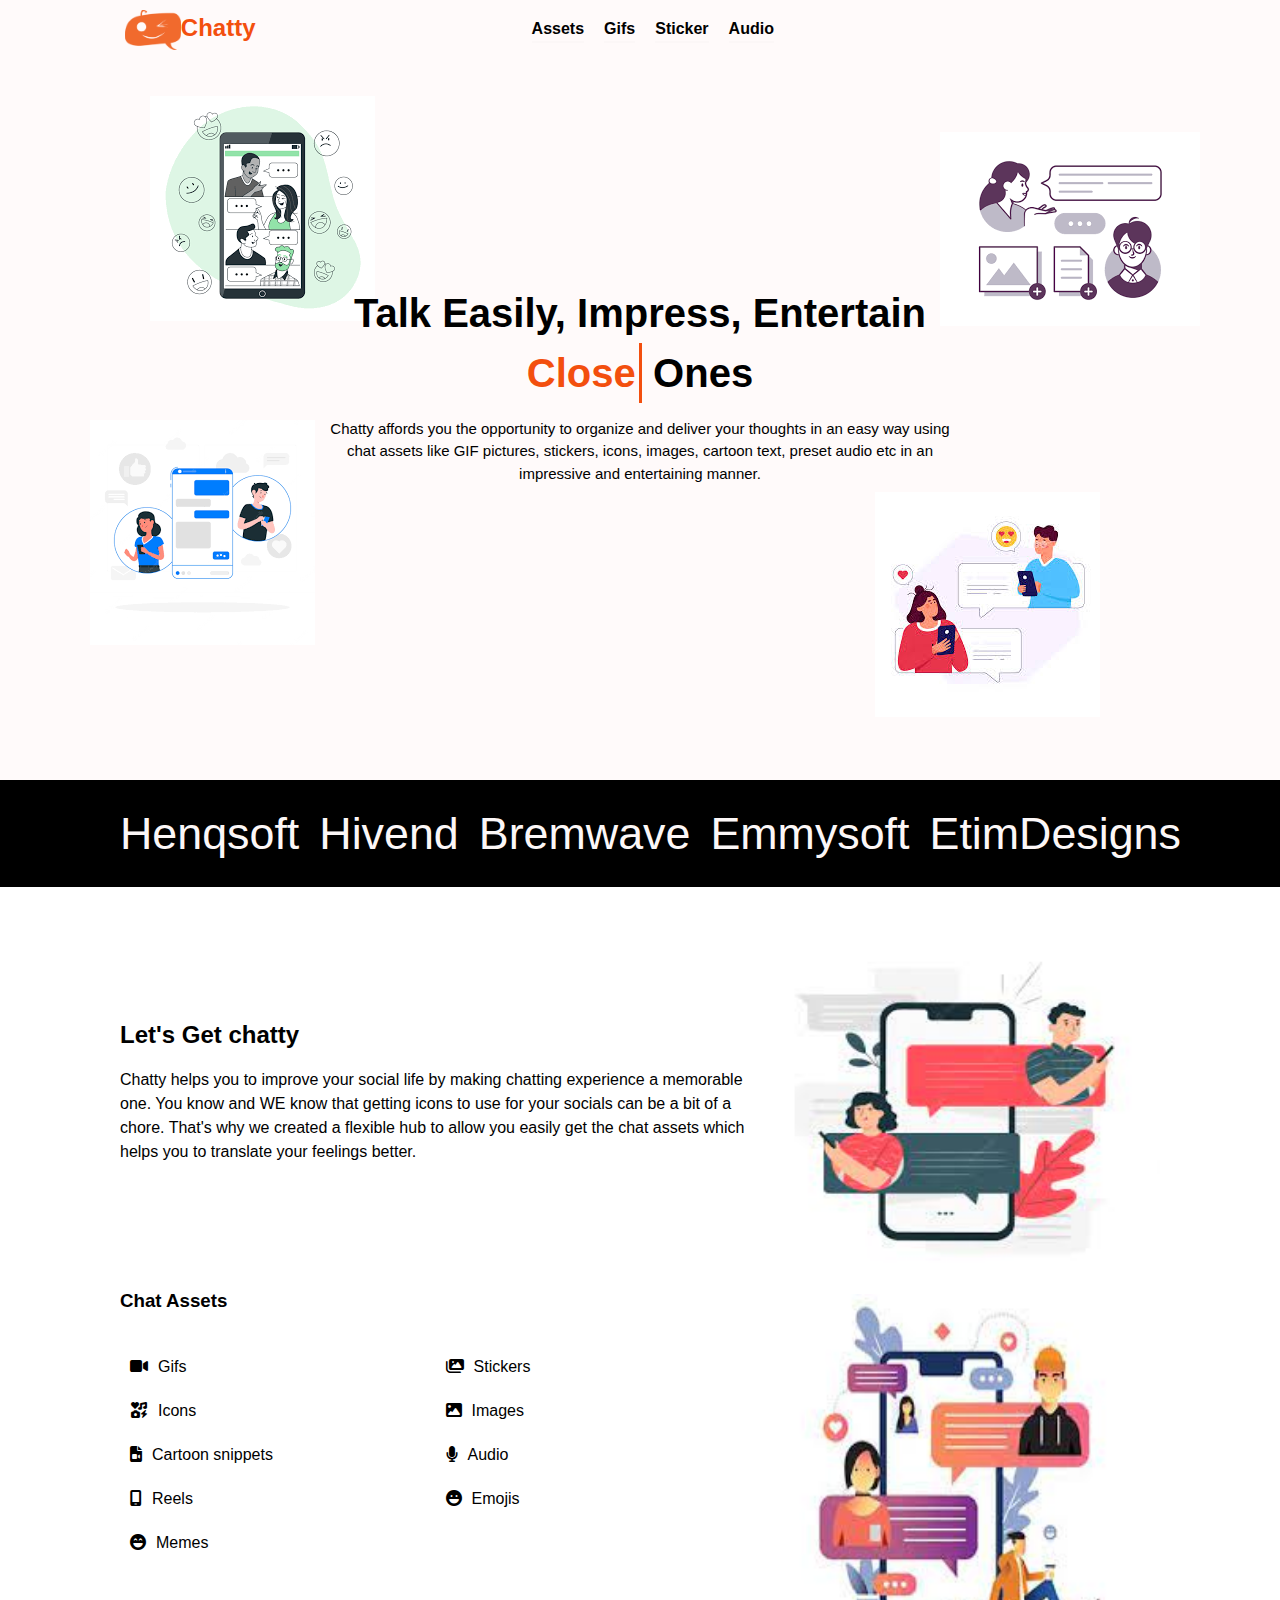
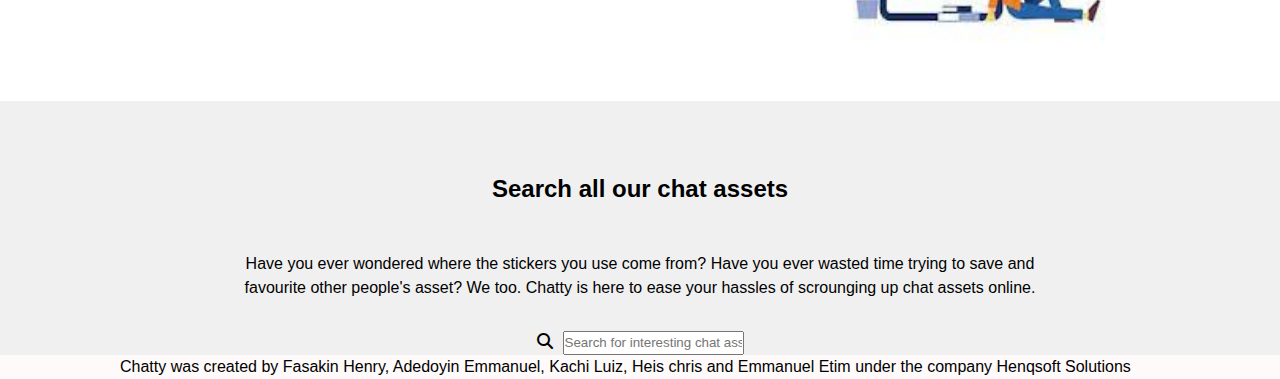
==== commit 0cb677c6: "Recreated the homepage" ====
--- a/index.html
+++ b/index.html
@@ -36,7 +36,7 @@
   <!-- End of Preloader -->
     <nav class="navbar">
       <div class="container">
-        <div class="logo"><img src="assets/Asset 1.png" class="logoImg"><img src="assets/Asset 2.png" class="logoTxt"></div>
+        <div class="logo"><img src="assets/Asset 1.png" class="logoImg">Chatty</div>
         <ul class="nav">
           <li><a href="#">Assets</a></li>
           <li><a href="#">Gifs</a></li>
--- a/includes/styles/customStyle.css
+++ b/includes/styles/customStyle.css
@@ -0,0 +1,536 @@
+/* define the styles for Chatty */
+@font-face {
+    font-family: Poppins;
+    src: url(../../fonts/poppins.ttf);
+}
+
+@font-face {
+    font-family: Roboto;
+    src: url(../../fonts/roboto.ttf);
+}
+
+/* font family for bold text */
+@font-face {
+    font-family: Poppins;
+    src: url(../../fonts/poppins_bold.ttf);
+    font-weight:bold;
+}
+
+
+:root {
+    --brand-color-orange:rgb(243, 79, 14);
+    --brand-color-orange-light:rgb(248, 145, 110);
+    --brand-color-white:rgb(252, 247, 247);
+    --brand-color-black:rgb(0, 0, 0);
+    --bg-color: rgb(255, 250, 250);
+    --trans: 300ms ease-in-out;
+}
+
+* {
+    /* font-family: roboto, sans-serif; */
+    margin: 0;
+    padding: 0;
+    box-sizing: border-box;
+    line-height: 1.5;
+}
+
+i {
+    margin-right: 10px;
+}
+
+body {
+    color: #000000;
+    background: var(--bg-color);
+    font-size: 16px;
+    font-family: poppins, sans-serif;
+}
+
+main {
+    width: 100%;
+    height: 100vh;
+    background: white;
+}
+
+.navbar {
+    /* background: var(--brand-color-orange);
+    color: var(--brand-color-white); */
+    height: 60px;
+}
+
+.navbar .container {
+    display: flex;
+    justify-content: space-between;
+    align-items: center;
+    height: 100%;
+}
+
+.navbar .logo {
+    font-size: x-large;
+    font-weight: bold;
+    transition: var(--trans);
+    cursor: pointer;
+    display: flex;
+    padding: 5px;
+    color: var(--brand-color-orange);
+}
+
+.navbar .logo img {
+    height: 40px;
+}
+
+.navbar .logo:hover {
+    transform: rotateX(360deg);
+}
+
+.navbar a {
+    font-weight: bold;
+    font-size: 16px;
+    transition: var(--trans);
+}
+
+.navbar a:hover {
+    color: var(--brand-color-orange);
+    font-size: 17px;
+}
+
+.navbar ul {
+    display: flex;
+}
+
+.navbar ul li {
+    margin-left: 20px;
+    transition: var(--trans);
+    border-bottom: 2px solid var(--brand-color-white);
+}
+
+.navbar ul li:hover {
+    border-bottom: 2px solid var(--brand-color-orange);
+}
+
+.btn-container .btn:nth-child(2) {
+    margin-left: 10px;
+}
+
+.homepage {
+    position: relative;
+}
+
+.homepage .absolute-img img{
+    position: absolute;
+    z-index: -1;
+    cursor: pointer;
+}
+
+.homepage .absolute-img img:nth-child(1) {
+    top: 50%;
+    left: 90px;
+}
+
+.homepage .absolute-img img:nth-child(2) {
+    top: 60%;
+    right: 180px;
+}
+
+.homepage .absolute-img img:nth-child(3) {
+    top: 5%;
+    left: 150px;
+}
+
+.homepage .absolute-img img:nth-child(4) {
+    top: 10%;
+    right: 80px;
+}
+
+.homepage .container {
+    display: flex;
+    justify-content: center;
+    align-items: center;
+    width: 100%;
+    height: 80vh;
+    text-align: center;
+}
+
+.homepage .container .intro {
+    max-width: 650px;
+}
+
+.homepage .container .intro h1 {
+    font-size: 40px;
+    font-weight: bold;
+    transition: var(--trans);
+    position: relative;
+    animation-name: heading;
+    animation-duration: 4s;
+    animation-iteration-count: infinite;
+    animation-timing-function: ease-in-out;
+}
+
+@keyframes heading {
+    0% { transform: translateY(0px)}
+    20% { transform: translateY(-10px)}
+    40% { transform: translateY(-20px)}
+    60% { transform: translateY(-30px)}
+    80% { transform: translateY(-20px)}
+    80% { transform: translateY(-10px)}
+    100% { transform: translateY(0px)}
+}
+
+.homepage .container .intro h1 .emphasis {
+    color: var(--brand-color-orange);
+}
+
+.homepage .container .intro h1 .cursor {
+    display: inline-block;
+    width: 3px;
+    margin-left: 0.2rem;
+    background: var(--brand-color-orange);
+    animation: blink 1s infinite;
+}
+
+/* .homepage .container .intro h1 .cursor.typing {
+    animation: none;
+} */
+
+/* Implement the blink effect of the cursor */
+
+@keyframes blink {
+    0% { background: var(--brand-color-orange);}
+    49% { background: var(--brand-color-orange);}
+    50% { background: transparent;}
+    99% { background: transparent;}
+    100% { background: var(--brand-color-orange);}
+}
+
+.homepage .container div.intro p {
+    font-size: 15px;
+    position: relative;
+    transition: var(--trans);
+    animation-name: content;
+    animation-duration: 3s;
+    animation-timing-function: ease-in-out;
+    animation-fill-mode: forwards;
+}
+
+@keyframes content {
+    0% {left : -1000px}
+    100% {left : 0px}
+}
+
+.btn-container {
+    margin-top: 30px;
+    display: flex;
+    justify-content: center;
+}
+
+.btn-container .btn:nth-child(2) {
+    background: var(--brand-color-black);
+}
+
+.btn-container .btn:nth-child(2):hover {
+    background: var(--brand-color-orange);
+}
+
+.sponsor {
+    background: var(--brand-color-black);
+    padding: 20px;
+}
+
+.sponsor .container {
+    display: flex;
+    color: var(--brand-color-white);
+    font-size: 2.8rem;
+    font-family: roboto, sans-serif;
+}
+
+.sponsor .container div:not(:last-child) {
+    padding-right: 20px;
+}
+
+.resources {
+    padding: 50px;
+    background: white;
+}
+
+.resources .container {
+    display: flex;
+    background: white;
+}
+
+.resources .container .left {
+    margin-top: 80px;
+}
+
+.resources .container .left .btn-container {
+    justify-content: left;
+}
+
+.resources .container .left .asset-list {
+    margin-top: 50px;
+}
+
+.resources .container .left .asset-list ul {
+    margin-top: 30px;
+    display: grid;
+    grid-template-columns: 1fr 1fr;
+}
+
+.resources .container .left .asset-list ul li {
+    padding: 10px;
+}
+
+.resources .container .right img {
+    height: 350px;
+    width: 700px;
+}
+
+.search-home {
+    background: rgb(240, 240, 240);
+    padding-top: 10px;
+}
+
+.search-home .container {
+    margin-top: 60px;
+    text-align: center;
+    display: flex;
+    flex-direction: column;
+    align-items: center;
+}
+
+.search-home .container p {
+    width: 800px;
+    margin: 30px;
+}
+
+
+/* utility class from the root colors */
+/* cs-> custom */
+.bg-cs-orange{
+    background:var(--brand-color-orange);
+}
+
+.bg-cs-orange-light{
+    background:var(--brand-color-orange-light);
+}
+.bg-cs-white{
+    background:var(--brand-color-white);
+}
+
+.text-cs-orange{
+    color:var(--brand-color-orange);
+}
+.text-orange{
+    color:var(--brand-color-orange);
+}
+.text-cs-white{
+    color:var(--brand-color-white);
+}
+
+
+/* hero logo styling */
+
+.hero-logo-1{
+    transform: scale(0.9);
+}
+
+
+/* custom styles for the navbar */
+.fixed-navbar{
+    position: fixed;
+}
+
+
+/* dropdown items styling */
+
+.dropdown-item:hover{
+    background:var(--brand-color-orange);
+    color:white;
+}
+
+/* get started button styling */
+.get-started{
+    transition:.4s;
+}
+.get-started:hover{
+    background:var(--brand-color-orange);
+    color:var(--brand-color-white);
+}
+
+.btn {
+    padding: 10px 40px;
+    list-style: none;
+    cursor: pointer;
+    border-radius: 40px;
+    font-size: 15px;
+    font-weight: 600;
+    background: var(--brand-color-orange);
+    color: var(--brand-color-white);
+    transition: var(--trans);
+    opacity: 0;
+    animation-name: btn;
+    animation-duration: 3s;
+    animation-delay: 5s;
+    animation-fill-mode: forwards;
+}
+
+@keyframes btn {
+    0% { opacity: 0}
+    100% { opacity: 1}
+}
+
+.btn:hover {
+    background: var(--brand-color-black);
+}
+
+img {
+    max-width: 100%;
+}
+
+h1, h2 {
+    margin-bottom: 15px;
+}
+
+.container {
+    max-width: 1100px;
+    margin: 0 auto;
+    padding: 0 30px;
+}
+
+a {
+    text-decoration: none;
+    color: inherit;
+}
+
+li {
+    list-style: none;
+}
+
+/* Editable */
+.waviy {
+    position: relative;
+    -webkit-box-reflect: below -20px linear-gradient(transparent, rgba(0, 0, 0, 0.2)); 
+}
+  
+.waviy span {
+    position: relative;
+    display: inline-block;
+    font-size: 40px;
+    /* text-transform: uppercase; */
+    animation: waviy 1s infinite;
+    animation-delay: calc(.1s * var(--i));
+    font-weight: bold;
+}
+  
+  @keyframes waviy {
+    0%, 40%, 100% {
+      transform: translateY(0); }
+    20% {
+      transform: translateY(-20px); } }
+  
+  #preloader {
+    position: fixed;
+    width: 100%;
+    height: 100%;
+    z-index: 99999;
+    left: 0;
+    display: flex;
+    align-items: center;
+    justify-content: center;
+    top: 0;
+    background-color: #fff; 
+  }
+  .waviy span{
+      color: rgb(242 16 102);
+      color: rgb(243, 79, 14);
+  }
+  
+  /* Styles to customise nav bar*/
+  ::-webkit-scrollbar {
+      width: 3px;
+      border-radius: 10px;
+  }
+  ::-webkit-scrollbar-track {
+      background:none !important;
+  }
+  ::-webkit-scrollbar-thumb {
+      background: #fd4520;
+      border-radius: 10px;
+  }
+  
+  ::-webkit-scrollbar-thumb:hover {
+      background: rgb(50, 80, 255);
+  }
+  
+  ::-webkit-scrollbar-thumb:hover {
+      background:rgba(255, 51, 51, 0.925)
+  }
+  
+  a {
+      text-decoration: none;
+      font-size: 20px;
+  }
+
+  /* Preset Animations for motion in the page */
+
+  /* This module allows you to integrate animations by just adding an helper class to the html element */
+  /* The required classes are listed below */
+  /* .drop-anim, .smooth-zigzag-anim-1, .smooth-zigzag-anim-2, .smooth-zigzag-anim-3 .pulse-anim */
+
+  .drop-anim {
+     animation: drop 8.5s infinite;
+  }
+
+@keyframes drop {
+  0%,
+  20%,
+  50%,
+  80%,
+  100% { transform: translateY(0); }
+  40%  { transform: translateY(-30px); }
+  60%  { transform: translateY(-15px); }
+}
+
+.smooth-zigzag-anim-1 {
+    animation: smooth-zigzag-1 8s linear infinite;
+}
+
+@keyframes smooth-zigzag-1 {
+  0%,
+  100% { transform: translate(0); }
+  25%  { transform: translate(10px, 10px); }
+  50%  { transform: translate( 5px,  5px); }
+  75%  { transform: translate(10px, -5px); }
+}
+
+.smooth-zigzag-anim-2 {
+    animation: smooth-zigzag-2 9s linear infinite;
+}
+
+@keyframes smooth-zigzag-2 {
+  0%,
+  100% { transform: translate(0); }
+  25%  { transform: translate(-10px, -10px); }
+  50%  { transform: translate( -5px,  -5px); }
+  75%  { transform: translate(-10px,   5px); }
+}
+
+.smooth-zigzag-anim-3 {
+    animation: smooth-zigzag-3 7s linear infinite;
+}
+
+@keyframes smooth-zigzag-3 {
+  0%,
+  100% { transform: translate(0); }
+  25%  { transform: translate( -7px,  -7px); }
+  50%  { transform: translate(-14px, -14px); }
+  75%  { transform: translate( -7px,  -7px); }
+}
+
+.pulse-anim {
+    animation: pulse 3s linear infinite;
+}
+
+@keyframes pulse {
+  0%,
+  70%  { box-shadow: 0 0 0 0 hsla(0, 0%, 100%, 1); }
+  100% { box-shadow: 0 0 0 15px transparent; }
+}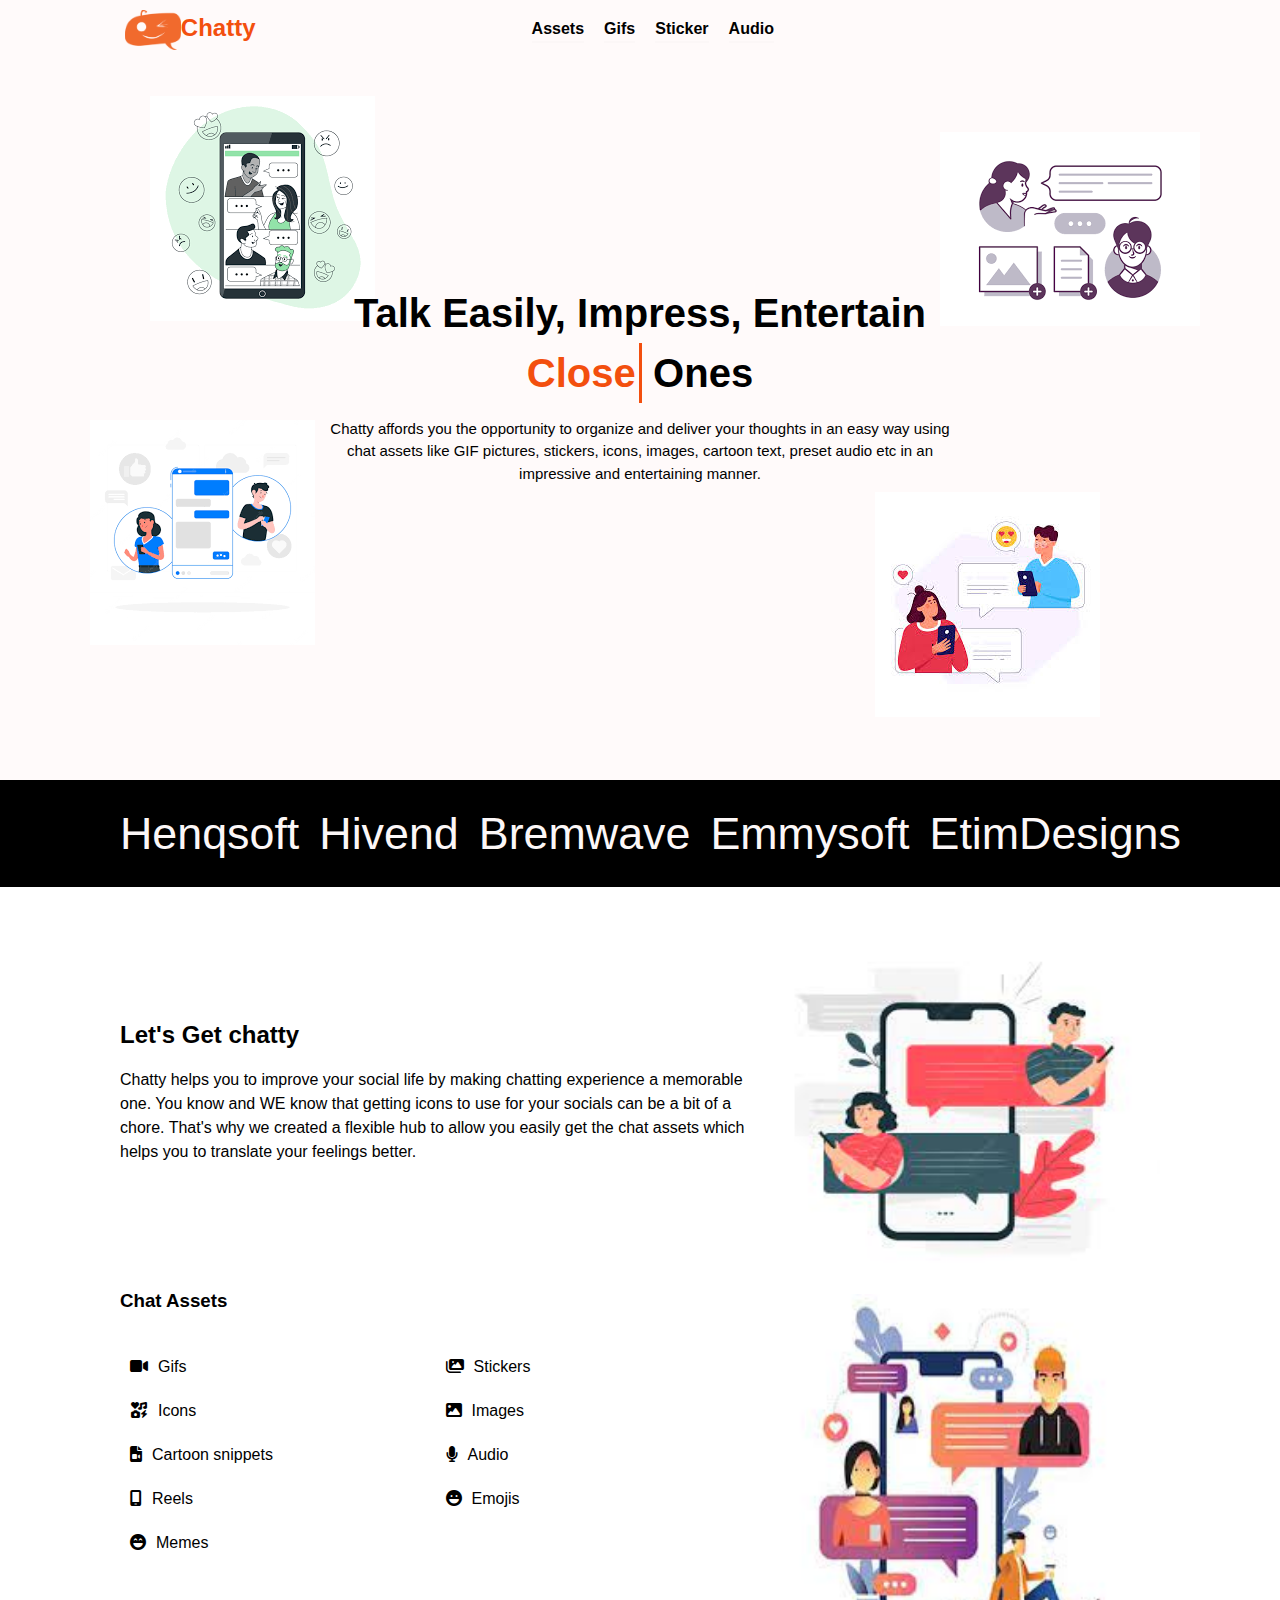
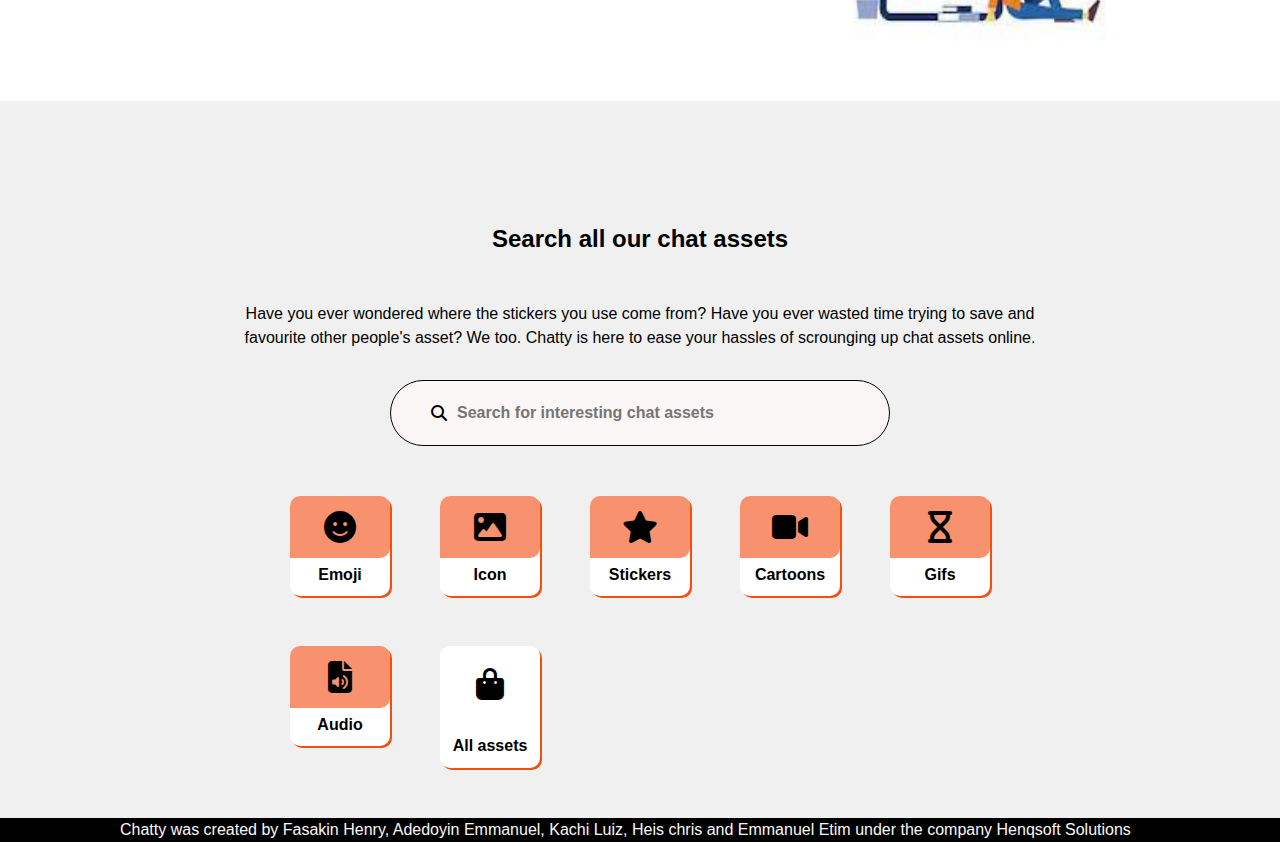
==== commit 1da35c20: "Finished with the homepage and started with the login page" ====
--- a/index.html
+++ b/index.html
@@ -114,6 +114,38 @@
         <h2>Search all our chat assets</h2>
         <p>Have you ever wondered where the stickers you use come from? Have you ever wasted time trying to save and favourite other people's asset? We too. Chatty is here to ease your hassles of scrounging up chat assets online.</p>
         <div class="searchbar"><i class="fa-solid fa-search"></i><input type="text" name="homeSearch" id="homeSearch" placeholder="Search for interesting chat assets"></div>
+        <div class="asset-list-image">
+          <div class="asset-card-container">
+            <div class="asset-card">
+              <div class="top"><i class="fa-solid fa-smile"></i></div>
+              <div class="bottom">Emoji</div>
+            </div>
+            <div class="asset-card">
+              <div class="top"><i class="fa-solid fa-image"></i></div>
+              <div class="bottom">Icon</div>
+            </div>
+            <div class="asset-card">
+              <div class="top"><i class="fa-solid fa-star"></i></div>
+              <div class="bottom">Stickers</div>
+            </div>
+            <div class="asset-card">
+              <div class="top"><i class="fa-solid fa-video"></i></div>
+              <div class="bottom">Cartoons</div>
+            </div>
+            <div class="asset-card">
+              <div class="top"><i class="fa-solid fa-hourglass"></i></div>
+              <div class="bottom">Gifs</div>
+            </div>
+            <div class="asset-card">
+              <div class="top"><i class="fa-solid fa-file-audio"></i></div>
+              <div class="bottom">Audio</div>
+            </div>
+            <div class="asset-card-last">
+              <div class="top"><i class="fa-solid fa-bag-shopping"></i></div>
+              <div class="bottom">All assets</div>
+            </div>
+          </div>
+        </div>
       </div>
     </section>
 
--- a/includes/styles/customStyle.css
+++ b/includes/styles/customStyle.css
@@ -43,6 +43,8 @@
     background: var(--bg-color);
     font-size: 16px;
     font-family: poppins, sans-serif;
+    max-width: 100vw;
+    overflow-x: hidden;
 }
 
 main {
@@ -52,8 +54,6 @@
 }
 
 .navbar {
-    /* background: var(--brand-color-orange);
-    color: var(--brand-color-white); */
     height: 60px;
 }
 
@@ -294,11 +294,97 @@
     display: flex;
     flex-direction: column;
     align-items: center;
+    padding: 50px;
+}
+
+.search-home .container .searchbar {
+    padding: 20px 40px;
+    width: 50%;
+    display: flex;
+    align-items: center;
+    flex: 20% 80%;
+    background: var(--brand-color-white);
+    border-radius: 40px;
+    border: 1px solid var(--brand-color-black);
+}
+
+.search-home .container .searchbar input {
+    width: 100%;
+    background: var(--brand-color-white);
+    border: none;
+    font-size: 1rem;
+    font-weight: bold;
+    font-family: roboto, sans-serif;
+    outline: none;
 }
 
 .search-home .container p {
-    width: 800px;
+    width: 850px;
     margin: 30px;
+}
+
+.search-home .container .asset-card-container {
+    padding-top: 50px;
+    display: grid;
+    grid-template-columns: repeat(5, 1fr);
+    gap: 50px;
+}
+
+.search-home .container .asset-card {
+    height: 100px;
+    width: 100px;
+    background: white;
+    font-size: 2rem;
+    border-radius: 10px;
+    box-shadow: 2px 2px var(--brand-color-orange);
+}
+
+.search-home .container .asset-card-last {
+    /* height: 100px; */
+    width: 100px;
+    background: white;
+    font-size: 2rem;
+    border-radius: 10px;
+    box-shadow: 2px 2px var(--brand-color-orange);
+}
+
+.search-home .container .asset-card-last .top {
+    background: white;
+    border-radius: 10px 10px 10px 0;
+    padding: 15px;
+}
+
+.search-home .container .top .fa-solid {
+    margin-left: 10px !important;
+}
+
+.search-home .container .asset-card .top {
+    background: var(--brand-color-orange-light);
+    padding: 15px;
+    text-align: center;
+    border-radius: 10px 10px 10px 0;
+    display: flex;
+    justify-content: center;
+}
+
+.search-home .container .asset-card .bottom {
+    padding: 5px;
+    font-size: 1rem;
+    font-weight: bold;
+    font-family: roboto, sans-serif;
+}
+
+.search-home .container .asset-card-last .bottom {
+    padding: 10px;
+    font-size: 1rem;
+    font-weight: bold;
+    font-family: roboto, sans-serif;
+    word-wrap: break-word;
+}
+
+footer {
+    background: black;
+    color: var(--brand-color-white);
 }
 
 
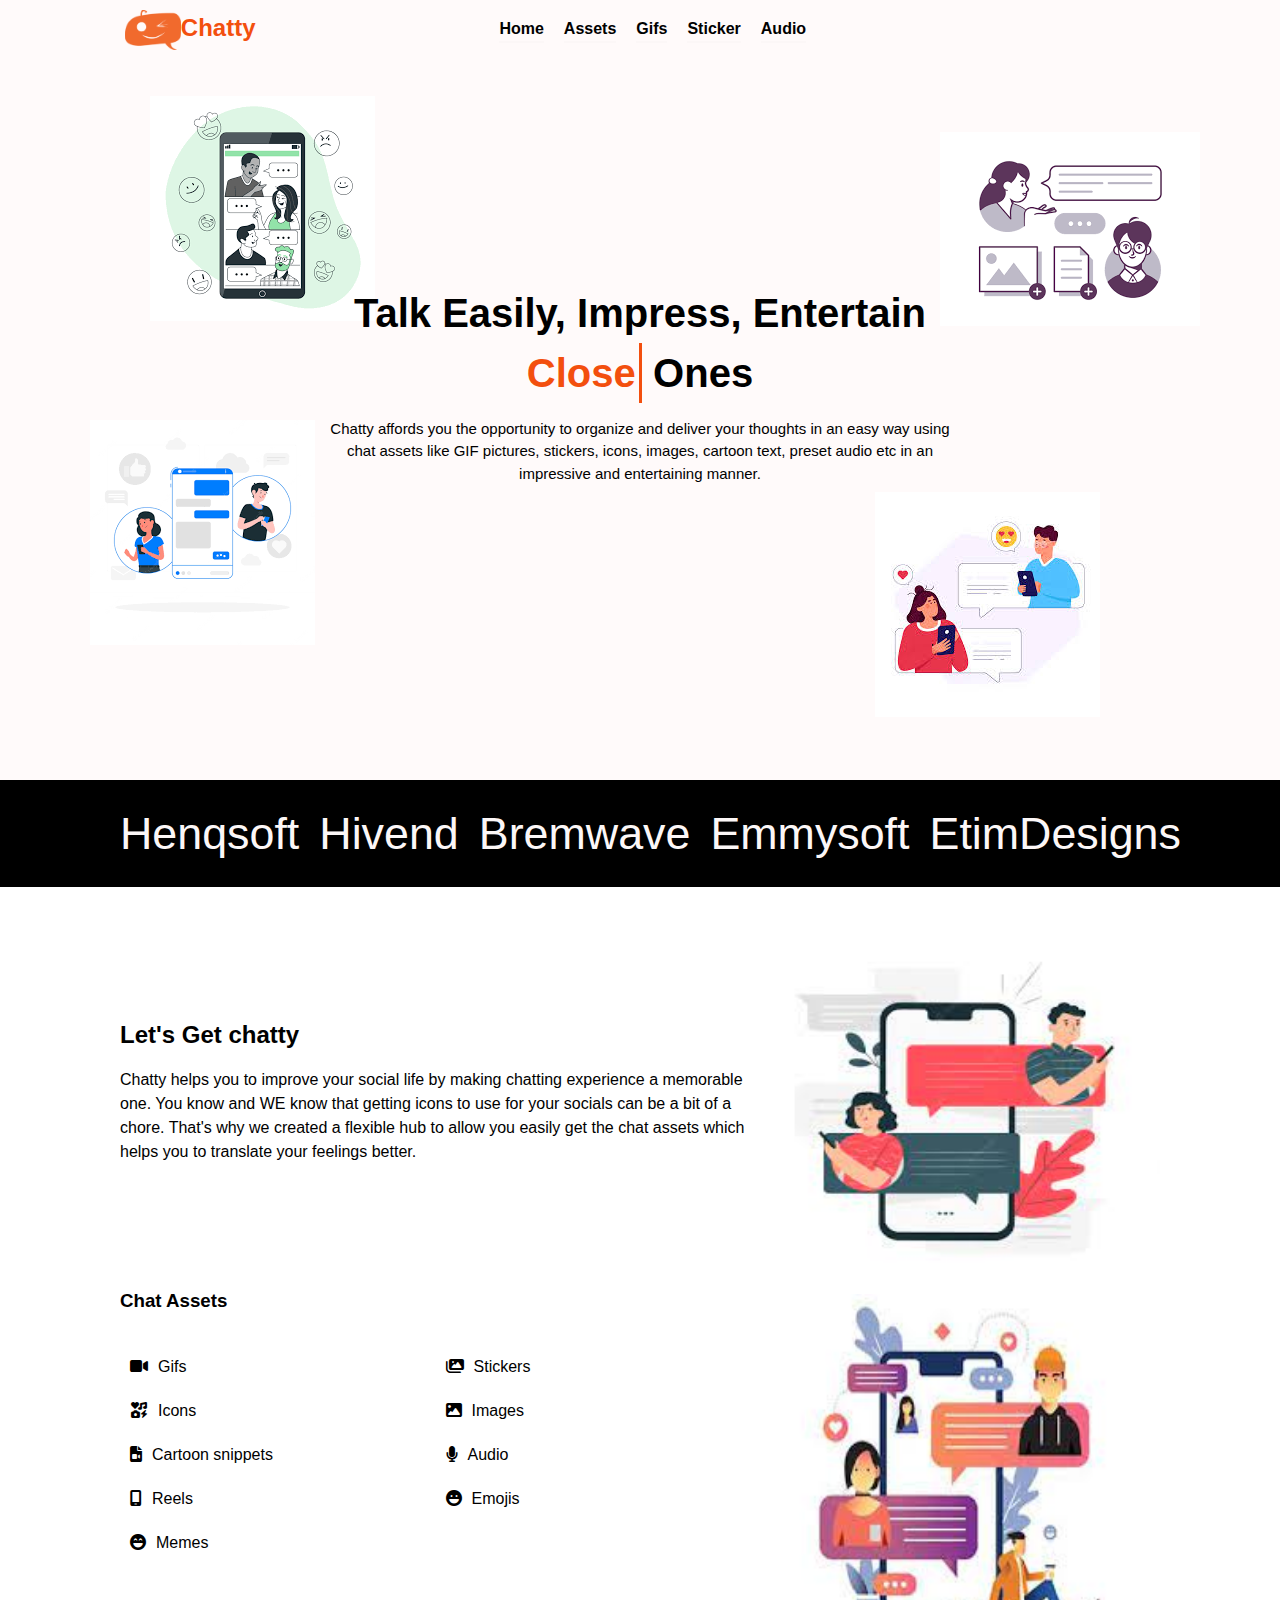
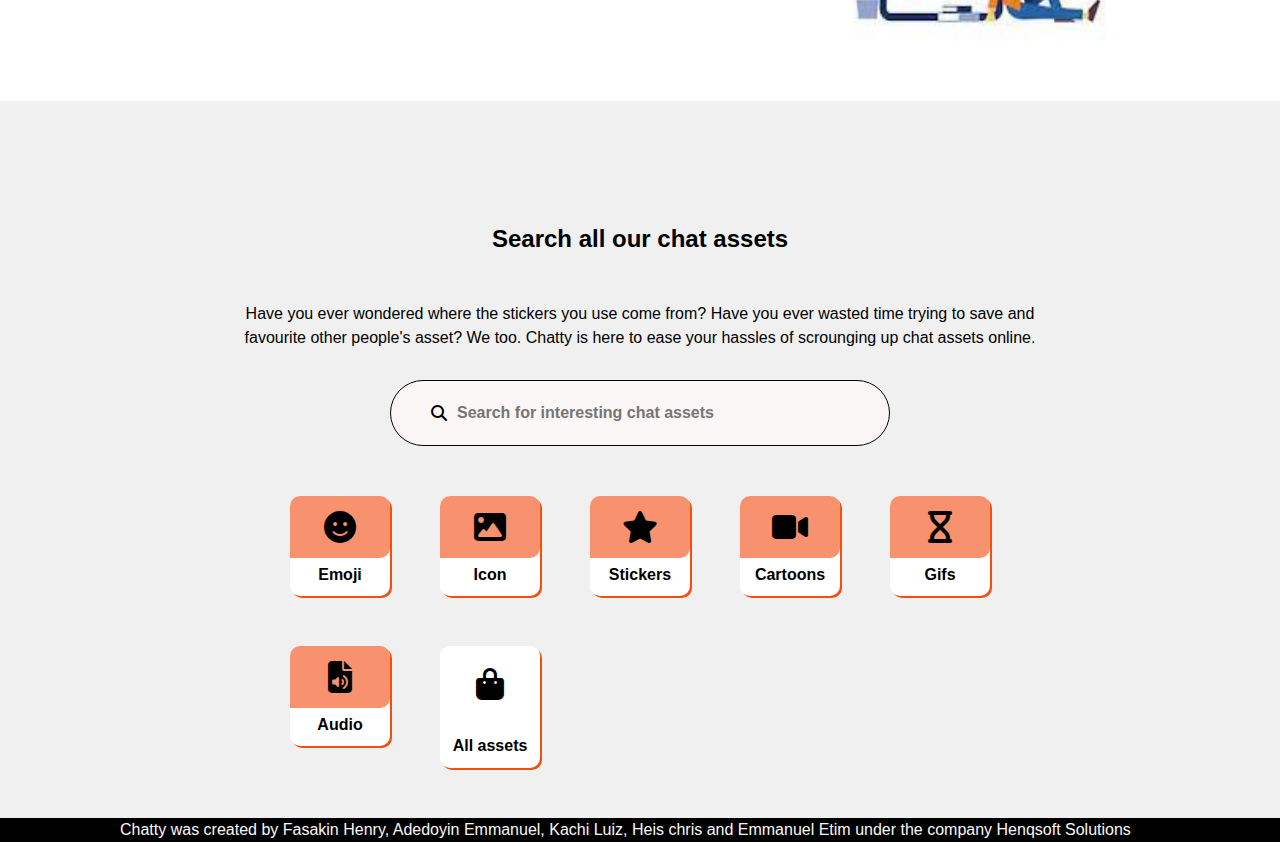
==== commit 82c6107e: "Finished working on the login page and implemented the loading session" ====
--- a/index.html
+++ b/index.html
@@ -20,7 +20,7 @@
 </head>
 <body>
     <!-- Preloader for the loading page -->
-    <!-- <div id="preloader">
+    <div id="preloader">
       <div class="waviy">
         <span style="--i:1">C</span>
         <span style="--i:2">h</span>
@@ -32,12 +32,13 @@
         <span style="--i:8">.</span>
         <span style="--i:9">.</span>
      </div>
-    </div> -->
+    </div>
   <!-- End of Preloader -->
     <nav class="navbar">
       <div class="container">
         <div class="logo"><img src="assets/Asset 1.png" class="logoImg">Chatty</div>
         <ul class="nav">
+          <li><a href="#">Home</a></li>
           <li><a href="#">Assets</a></li>
           <li><a href="#">Gifs</a></li>
           <li><a href="#">Sticker</a></li>
@@ -61,7 +62,7 @@
             like GIF pictures, stickers, icons, images, cartoon text, preset audio etc in an impressive and entertaining manner.
           </p>
           <div class="btn-container">
-            <div class="btn"><i class="fa-solid fa-user"></i>Learn More</div>
+            <a href="login.html"><div class="btn"><i class="fa-solid fa-user"></i>Learn More</div></a>
             <div class="btn"><i class="fa-solid fa-rocket"></i>Get started</div>
           </div>
         </div>     
